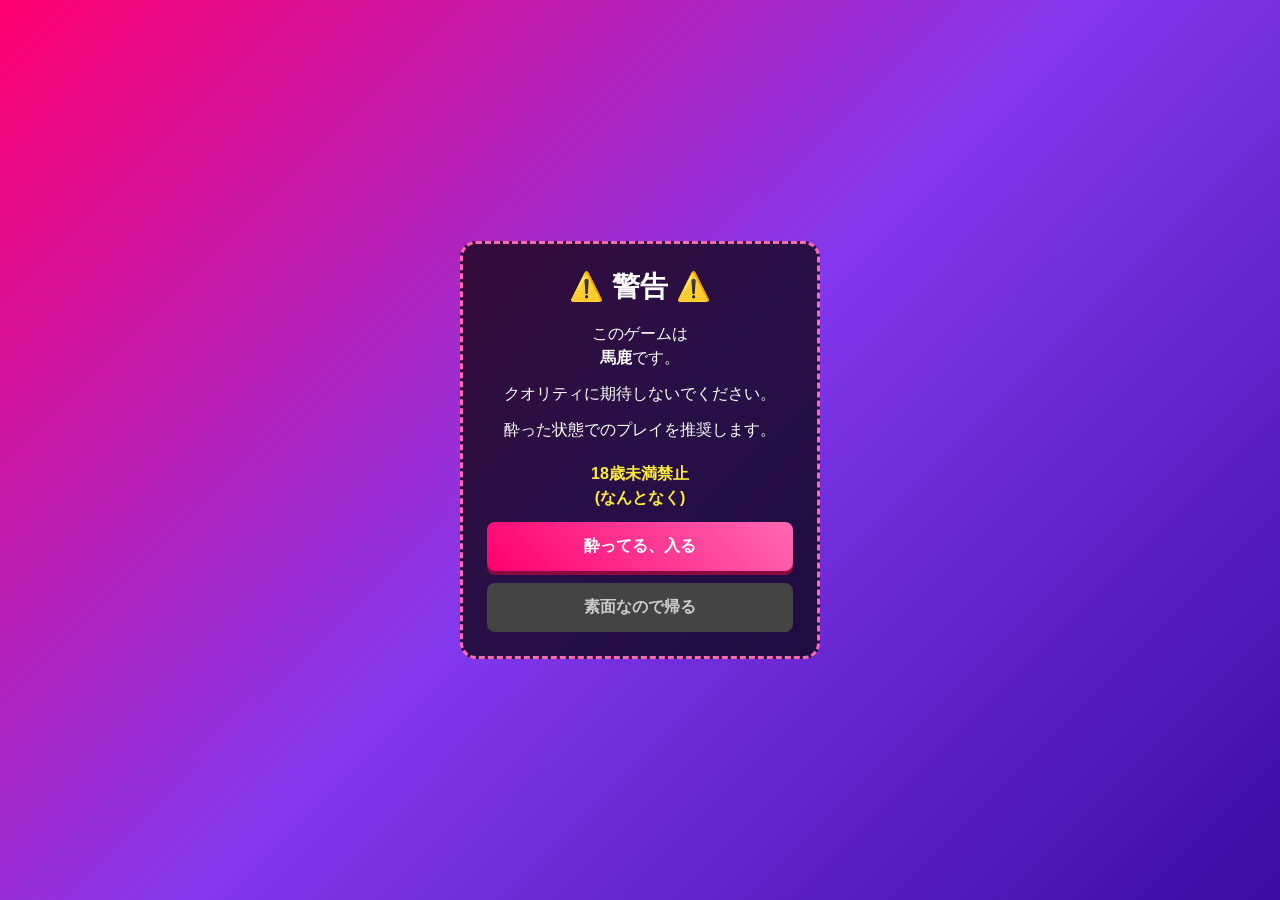
==== jobkani.html @ 2fa0cd0b "スタンドアロン1ファイル版 jobkani.html を追加 HTML/CSS/JSをインライン化した単体ファイル。 スマホに保存してブラウザで開くだけで遊べる。  https://claude.ai" ====
<!DOCTYPE html>
<html lang="ja">
<head>
<meta charset="UTF-8">
<meta name="viewport" content="width=device-width, initial-scale=1.0, user-scalable=no">
<meta name="apple-mobile-web-app-capable" content="yes">
<meta name="theme-color" content="#ff69b4">
<title>深夜のコンビニ ~煩悩との戦い~</title>
<style>
* { box-sizing: border-box; margin: 0; padding: 0; -webkit-tap-highlight-color: transparent; }

html, body {
  width: 100%;
  height: 100vh;
  height: 100dvh;
  overflow: hidden;
  background: #1a0033;
  color: #fff;
  font-family: "Hiragino Maru Gothic ProN", "ヒラギノ丸ゴ ProN", sans-serif;
  user-select: none;
  -webkit-user-select: none;
  touch-action: manipulation;
}

.screen {
  display: none;
  width: 100%;
  height: 100%;
  position: fixed;
  inset: 0;
}
.screen.active { display: flex; flex-direction: column; }

/* ---- 警告画面 ---- */
#warning {
  background: linear-gradient(135deg, #ff006e, #8338ec, #3a0ca3);
  justify-content: center;
  align-items: center;
  padding: 20px;
  animation: pulse 2s infinite;
}
@keyframes pulse {
  0%, 100% { filter: hue-rotate(0deg); }
  50% { filter: hue-rotate(30deg); }
}
.warning-box {
  background: rgba(0,0,0,0.7);
  border: 3px dashed #ff69b4;
  padding: 24px;
  border-radius: 16px;
  text-align: center;
  max-width: 360px;
  width: 100%;
}
.warning-box h1 { font-size: 28px; margin-bottom: 16px; animation: shake 0.5s infinite; }
@keyframes shake {
  0%,100% { transform: translateX(0); }
  25% { transform: translateX(-4px) rotate(-2deg); }
  75% { transform: translateX(4px) rotate(2deg); }
}
.warning-box p { margin: 12px 0; font-size: 16px; line-height: 1.5; }
.warning-box .age { color: #ffeb3b; font-weight: bold; margin-top: 20px; }

.btn-main, .btn-sub {
  display: block;
  width: 100%;
  padding: 14px;
  margin-top: 12px;
  border: none;
  border-radius: 8px;
  font-size: 16px;
  font-weight: bold;
  cursor: pointer;
  font-family: inherit;
}
.btn-main {
  background: linear-gradient(45deg, #ff006e, #ff69b4);
  color: #fff;
  box-shadow: 0 4px 0 #8b0a3d;
}
.btn-main:active { transform: translateY(2px); box-shadow: 0 2px 0 #8b0a3d; }
.btn-sub {
  background: #444;
  color: #ccc;
}

/* ---- ゲーム画面 ---- */
#game {
  background: #000;
}
.status-bar {
  display: flex;
  justify-content: space-around;
  background: rgba(0,0,0,0.85);
  padding: 8px 4px;
  font-size: 13px;
  border-bottom: 2px solid #ff69b4;
  flex-wrap: wrap;
  gap: 4px;
}
.stat { white-space: nowrap; }
.stat span { color: #ffeb3b; font-weight: bold; }

.stage {
  flex: 1;
  position: relative;
  overflow: hidden;
  background: linear-gradient(180deg, #1a0033 0%, #4a148c 100%);
  display: flex;
  justify-content: center;
  align-items: center;
}
.bg {
  position: absolute;
  font-size: 100px;
  opacity: 0.3;
  animation: float 4s ease-in-out infinite;
}
@keyframes float {
  0%,100% { transform: translateY(0) rotate(0); }
  50% { transform: translateY(-20px) rotate(5deg); }
}
.character {
  font-size: clamp(80px, 25vw, 160px);
  z-index: 2;
  transition: transform 0.3s;
  filter: drop-shadow(0 0 20px #ff69b4);
  text-align: center;
  line-height: 1;
}
.character.shake { animation: charShake 0.3s; }
@keyframes charShake {
  0%,100% { transform: scale(1); }
  25% { transform: scale(1.1) rotate(-5deg); }
  75% { transform: scale(1.1) rotate(5deg); }
}
.character.bounce { animation: bounce 0.6s; }
@keyframes bounce {
  0%,100% { transform: translateY(0); }
  50% { transform: translateY(-30px) scale(1.2); }
}
.effect {
  position: absolute;
  inset: 0;
  pointer-events: none;
  z-index: 3;
}
.effect.heart::before {
  content: "💕💖💗💓💞";
  position: absolute;
  font-size: 40px;
  top: 30%;
  left: 50%;
  transform: translateX(-50%);
  animation: rise 1.2s ease-out;
}
@keyframes rise {
  0% { opacity: 1; transform: translate(-50%, 0) scale(0.5); }
  100% { opacity: 0; transform: translate(-50%, -200px) scale(2); }
}
.effect.flash {
  background: #fff;
  animation: flash 0.4s;
}
@keyframes flash {
  0% { opacity: 1; }
  100% { opacity: 0; }
}

.dialogue-box {
  background: linear-gradient(180deg, rgba(20,0,40,0.95), rgba(40,0,60,0.95));
  border-top: 3px solid #ff69b4;
  padding: 12px 16px 16px;
  min-height: 180px;
  max-height: 50vh;
  overflow-y: auto;
  position: relative;
}
.speaker {
  display: inline-block;
  background: #ff006e;
  padding: 4px 12px;
  border-radius: 12px;
  font-size: 14px;
  font-weight: bold;
  margin-bottom: 8px;
}
.text {
  font-size: 16px;
  line-height: 1.6;
  min-height: 50px;
  white-space: pre-wrap;
}
.choices {
  display: flex;
  flex-direction: column;
  gap: 8px;
  margin-top: 12px;
}
.choices button {
  background: rgba(255,105,180,0.2);
  border: 2px solid #ff69b4;
  color: #fff;
  padding: 12px;
  border-radius: 8px;
  font-size: 15px;
  cursor: pointer;
  text-align: left;
  font-family: inherit;
  transition: all 0.2s;
}
.choices button:active {
  background: #ff69b4;
  transform: scale(0.98);
}
.next-hint {
  position: absolute;
  bottom: 6px;
  right: 12px;
  font-size: 12px;
  color: #ff69b4;
  animation: blink 1s infinite;
}
@keyframes blink {
  0%,100% { opacity: 1; }
  50% { opacity: 0.3; }
}
.next-hint.hidden { display: none; }

.menu-btn {
  position: fixed;
  top: 4px;
  right: 8px;
  background: rgba(0,0,0,0.7);
  color: #fff;
  border: 1px solid #ff69b4;
  width: 32px;
  height: 32px;
  border-radius: 50%;
  font-size: 18px;
  z-index: 10;
  cursor: pointer;
}
.menu {
  display: none;
  position: fixed;
  top: 40px;
  right: 8px;
  background: rgba(0,0,0,0.9);
  border: 1px solid #ff69b4;
  border-radius: 8px;
  padding: 8px;
  z-index: 11;
}
.menu.show { display: block; }
.menu button {
  display: block;
  width: 120px;
  padding: 8px;
  margin: 4px 0;
  background: #ff006e;
  color: #fff;
  border: none;
  border-radius: 4px;
  font-family: inherit;
  cursor: pointer;
}

/* ---- エンディング ---- */
#ending {
  background: radial-gradient(circle, #ff006e, #1a0033);
  justify-content: center;
  align-items: center;
  padding: 20px;
}
.ending-box {
  background: rgba(0,0,0,0.85);
  border: 3px solid gold;
  border-radius: 16px;
  padding: 32px 24px;
  text-align: center;
  max-width: 360px;
  width: 100%;
}
.ending-box h1 {
  font-size: 24px;
  color: gold;
  margin-bottom: 20px;
  animation: shake 1s infinite;
}
.ending-box p {
  font-size: 16px;
  line-height: 1.6;
  margin: 16px 0;
}
.ending-box .rank {
  font-size: 48px;
  font-weight: bold;
  color: #ff69b4;
  text-shadow: 0 0 20px #ff006e;
  margin: 20px 0;
}

</style>
</head>
<body>
<div id="warning" class="screen active">
  <div class="warning-box">
    <h1>⚠️ 警告 ⚠️</h1>
    <p>このゲームは<br><strong>馬鹿</strong>です。</p>
    <p>クオリティに期待しないでください。</p>
    <p>酔った状態でのプレイを推奨します。</p>
    <p class="age">18歳未満禁止<br>(なんとなく)</p>
    <button class="btn-main" onclick="startGame()">酔ってる、入る</button>
    <button class="btn-sub" onclick="alert('帰っていいよ')">素面なので帰る</button>
  </div>
</div>

<div id="game" class="screen">
  <div class="status-bar">
    <div class="stat">❤️HP <span id="hp">100</span></div>
    <div class="stat">🍺酔 <span id="drunk">50</span></div>
    <div class="stat">🔥煩悩 <span id="bonnou">99</span></div>
    <div class="stat">💴 <span id="money">300</span>円</div>
  </div>

  <div class="stage" id="stage">
    <div class="bg" id="bg">🌙</div>
    <div class="character" id="char"></div>
    <div class="effect" id="effect"></div>
  </div>

  <div class="dialogue-box">
    <div class="speaker" id="speaker">？？？</div>
    <div class="text" id="text"></div>
    <div class="choices" id="choices"></div>
    <div class="next-hint" id="nextHint">▼タップで次へ</div>
  </div>

  <button class="menu-btn" onclick="toggleMenu()">≡</button>
  <div class="menu" id="menu">
    <button onclick="restart()">最初から</button>
    <button onclick="toggleMenu()">閉じる</button>
  </div>
</div>

<div id="ending" class="screen">
  <div class="ending-box">
    <h1 id="endingTitle">エンディング</h1>
    <p id="endingText"></p>
    <p class="rank" id="endingRank"></p>
    <button class="btn-main" onclick="restart()">もう一度</button>
  </div>
</div>

<audio id="bgm" loop></audio>

<script>
// 深夜のコンビニ ~煩悩との戦い~
// Yolo製造、品質保証なし

const state = {
  hp: 100,
  drunk: 50,
  bonnou: 99,
  money: 300,
  flags: {},
  scene: "start",
  index: 0,
  typing: false,
  fullText: ""
};

function $(id) { return document.getElementById(id); }

function showScreen(id) {
  document.querySelectorAll(".screen").forEach(s => s.classList.remove("active"));
  $(id).classList.add("active");
}

function startGame() {
  showScreen("game");
  state.scene = "start";
  state.index = 0;
  runScene();
}

function restart() {
  state.hp = 100;
  state.drunk = 50;
  state.bonnou = 99;
  state.money = 300;
  state.flags = {};
  showScreen("warning");
}

function updateStatus() {
  $("hp").textContent = state.hp;
  $("drunk").textContent = state.drunk;
  $("bonnou").textContent = state.bonnou;
  $("money").textContent = state.money;
}

function toggleMenu() {
  $("menu").classList.toggle("show");
}

function setChar(emoji, fx) {
  const c = $("char");
  c.textContent = emoji;
  c.className = "character";
  if (fx) {
    void c.offsetWidth;
    c.classList.add(fx);
  }
}
function setBg(emoji) { $("bg").textContent = emoji; }
function effect(name) {
  const e = $("effect");
  e.className = "effect " + name;
  setTimeout(() => e.className = "effect", 1200);
}

// ============== シナリオ ==============
const scenes = {
  start: [
    { bg: "🌙", char: "🍶", speaker: "ナレーション",
      text: "深夜2時。\n君は飲み会の帰り、なぜかコンビニにいる。\n財布の中には300円。腹の中にはビール5杯。" },
    { speaker: "心の声", char: "🤤",
      text: "(なんか…甘いもの食べたい…)\n(あと…なんかエッチな気分…)\n(なんで?知らん。酒のせい。)" },
    { speaker: "心の声", char: "🤔",
      text: "コンビニの自動ドアが、君を待っている。\nどうする?",
      choices: [
        { text: "とりあえず入る(普通)", next: "kombini1" },
        { text: "ドアの前で深呼吸する(変態)", next: "deep_breath", effect: () => { state.bonnou += 10; } },
        { text: "やっぱ帰る", next: "go_home" }
      ]
    }
  ],

  go_home: [
    { speaker: "ナレーション", char: "🚶",
      text: "君は賢明にも家に帰った。\nそして布団に倒れ込んだ。\n…なにも起きなかった。" },
    { ending: "賢者エンド", rank: "S",
      text: "煩悩に打ち勝った君は、明日も健全な社会人として目覚めるだろう。\n…つまんねぇ人生だな。" }
  ],

  deep_breath: [
    { speaker: "通行人", char: "👮",
      text: "「お兄さん、大丈夫?」\n警察官に職務質問された。", effect: () => { state.bonnou -= 5; }
    },
    { speaker: "主人公", char: "😅",
      text: "「だ、大丈夫です!ちょっと酔ってて…」\n命からがらコンビニに入った。",
      next: "kombini1"
    }
  ],

  kombini1: [
    { bg: "🏪", char: "💁‍♀️", speaker: "店員",
      text: "「いらっしゃいませ〜♡」\n\nなんか…店員さん、めっちゃテンション高くない?\nしかも、深夜なのに完璧なメイク。" },
    { speaker: "店員", char: "💁‍♀️",
      text: "「お兄さん、お酒入ってる?\nウチの店、今日特別キャンペーン中なんですよ〜♡」",
      effect: () => { effect("heart"); }
    },
    { speaker: "心の声", char: "🤨",
      text: "(キャンペーン…?\n深夜のコンビニで…?\n絶対なんかおかしいやろ。)",
      choices: [
        { text: "「どんなキャンペーンですか?」(乗る)", next: "campaign" },
        { text: "「いえ、結構です」(冷静)", next: "shopping" },
        { text: "「結婚してください」(酔っ払い)", next: "propose", effect: () => { state.drunk += 20; } }
      ]
    }
  ],

  propose: [
    { speaker: "店員", char: "😨",
      text: "「えっ……」\n\n店内が静まり返った。\n冷蔵庫の音だけが響く。" },
    { speaker: "店員", char: "😤",
      text: "「お兄さん、酔っ払いすぎ!\nちゃんと水買って帰って!」\n\n君は2リットルの水を強制購入させられた。",
      effect: () => { state.money -= 200; state.drunk -= 30; state.bonnou -= 20; }
    },
    { next: "shopping" }
  ],

  campaign: [
    { speaker: "店員", char: "💁‍♀️",
      text: "「えっとですね〜♡\nお会計の時に\n『今夜、月が綺麗ですね』\nって言ってくれたら……」",
      effect: () => { effect("heart"); }
    },
    { speaker: "店員", char: "😏",
      text: "「秘密のサービスがあります♡」\n\n秘密のサービス。\nおい。なんだそれ。" },
    { speaker: "心の声", char: "🥵",
      text: "(待て待て待て。\n冷静になれ俺。\nこれ絶対、罠か詐欺か、最高の夜の始まりかのどれかだ。)",
      effect: () => { state.bonnou += 15; }
    },
    { next: "shopping" }
  ],

  shopping: [
    { bg: "🥫", char: "🛒", speaker: "ナレーション",
      text: "とりあえず買い物しよう。\n何を買う?",
      choices: [
        { text: "肉まん(120円)", next: "nikuman", effect: () => { state.money -= 120; state.hp += 20; } },
        { text: "エナドリ(200円)", next: "energy", effect: () => { state.money -= 200; state.drunk -= 20; state.hp += 10; } },
        { text: "謎の新商品『恋する豆乳』(180円)", next: "tounyu", effect: () => { state.money -= 180; state.bonnou += 30; } },
        { text: "何も買わない", next: "kaikei" }
      ]
    }
  ],

  nikuman: [
    { speaker: "ナレーション", char: "🥟",
      text: "肉まんを温めてもらった。\nふっくらしてて、いい匂い。\n人生で一番美味そうに見えた。",
      next: "kaikei"
    }
  ],

  energy: [
    { speaker: "ナレーション", char: "⚡",
      text: "謎の海外製エナドリ。\n缶に『FOR REAL MAN』と書いてある。\n不安。",
      next: "kaikei"
    }
  ],

  tounyu: [
    { speaker: "店員", char: "😍",
      text: "「お兄さん、それ選ぶの!?\nセンスありますね♡\nそれ、飲んだ人みんな……うふふ」" },
    { speaker: "心の声", char: "😱",
      text: "(うふふ、じゃねぇよ。\n何が起きるんだよ。)",
      effect: () => { state.bonnou += 20; },
      next: "kaikei"
    }
  ],

  kaikei: [
    { bg: "💰", char: "💁‍♀️", speaker: "店員",
      text: "「お会計、ご一緒に温めますか〜?♡」\n\n温めるのは商品か、それとも……" },
    { speaker: "心の声", char: "🤯",
      text: "ここで例の合言葉を言うかどうか……\n月、綺麗かな?",
      choices: [
        { text: "「今夜、月が綺麗ですね」", next: "secret", effect: () => { state.bonnou += 20; } },
        { text: "普通に支払う", next: "normal_pay" },
        { text: "「あなたが月です」", next: "tsuki_dayo", effect: () => { state.drunk += 10; } }
      ]
    }
  ],

  tsuki_dayo: [
    { speaker: "店員", char: "🤣",
      text: "「ぶふっ……ww\nおにいさんwww\n酔っ払いすぎですってww」\n\n店員さん、笑い崩れた。" },
    { speaker: "店員", char: "😊",
      text: "「でも、ちょっと面白いから\nおまけしときます♡」\n\nおにぎりをサービスしてもらった。",
      effect: () => { state.hp += 30; state.bonnou += 5; },
      next: "exit"
    }
  ],

  normal_pay: [
    { speaker: "ナレーション", char: "💴",
      text: "普通に支払った。\n普通にお釣りをもらった。\n普通の夜。",
      next: "exit"
    }
  ],

  secret: [
    { speaker: "店員", char: "😳",
      text: "「……っ!\nほ、本当に言うなんて……」\n\n店員さんの顔が真っ赤になった。",
      effect: () => { effect("flash"); }
    },
    { speaker: "店員", char: "💋",
      text: "「じゃあ……バックヤードに来てください……\nレジ閉めるんで……♡」" },
    { speaker: "心の声", char: "🤤",
      text: "(まさか…!?\nまさかこれは…!?)",
      choices: [
        { text: "ついていく(行くしかない)", next: "backyard" },
        { text: "「やっぱやめときます!」と逃げる", next: "escape" }
      ]
    }
  ],

  escape: [
    { speaker: "ナレーション", char: "🏃",
      text: "君は走って逃げた。\n肉まんを握りしめて。\n夜風が冷たい。" },
    { ending: "ヘタレエンド", rank: "C",
      text: "賢明な判断だったかもしれない。\nでも、君は一生『あの時行ってればなぁ』と言い続けるだろう。\n知らんけど。"
    }
  ],

  backyard: [
    { bg: "📦", char: "🚪", speaker: "ナレーション",
      text: "バックヤードに通された。\n段ボールが積まれた、薄暗い部屋。\n胸の鼓動が早い。" },
    { speaker: "店員", char: "😈",
      text: "「お兄さん……♡\n覚悟、できてます……?」",
      effect: () => { effect("heart"); }
    },
    { speaker: "心の声", char: "🥵",
      text: "(きた…!\nついに俺の青春が…!)\n\nゴクリ。",
      next: "reveal"
    }
  ],

  reveal: [
    { speaker: "店員", char: "🎤",
      text: "「ジャジャーン!!\n当店、24時間カラオケキャンペーン中!!\n一緒に歌いましょう!!!」",
      effect: () => { effect("flash"); }
    },
    { bg: "🎤", char: "😶", speaker: "心の声",
      text: "(……は?)\n(カラオケ?)\n(カラオケって…えっと…あの…歌う方の?)" },
    { speaker: "店員", char: "🎶",
      text: "「バックヤード、防音なんですよ〜♡\n深夜だからストレス発散しに来てくれたお客さんに\n秘密のカラオケサービスしてるんです♡」",
      choices: [
        { text: "「…じゃあ、歌います」(諦め)", next: "sing" },
        { text: "「ふざけんな!」とキレる", next: "blow_up" },
        { text: "「いやでも俺、月が…」", next: "tsuki_chigau" }
      ]
    }
  ],

  tsuki_chigau: [
    { speaker: "店員", char: "😇",
      text: "「えっ?月?何の話ですか?\nウチの合言葉は『カラオケしたい』ですよ?\nお客さん、何か変な勘違いしてません?w」"
    },
    { speaker: "心の声", char: "💀",
      text: "(\\(^o^)/オワタ)\n(俺はとんでもない勘違い野郎だ……)",
      next: "sing"
    }
  ],

  blow_up: [
    { speaker: "主人公", char: "🤬",
      text: "「ふざけんな!!\nこっちはエロい展開を期待してたんだ!!」" },
    { speaker: "店員", char: "📞",
      text: "「えっ、こわ。通報します」\n\n警察が来た。",
      effect: () => { state.hp = 0; }
    },
    { ending: "逮捕エンド", rank: "F",
      text: "君は公然わいせつ未遂(?)で連行された。\n会社にもバレた。\n人生終了。\n\n…まあ、酔ってる時は冷静になろうね。"
    }
  ],

  sing: [
    { bg: "🎤", char: "🎙️", speaker: "ナレーション",
      text: "君は店員さんとデュエットで\n『секретный песня』を熱唱した。\n(なぜかロシア語の曲が流れた)" },
    { speaker: "店員", char: "🥰",
      text: "「お兄さん、めっちゃ歌うまい!\nまた来てくださいね♡」",
      effect: () => { effect("heart"); state.bonnou -= 30; state.hp += 20; }
    },
    { speaker: "ナレーション", char: "🌅",
      text: "気づけば朝。\nなぜか肩が筋肉痛。\n君はコンビニを後にした。\nなんか…清々しい。"
    },
    { ending: "カラオケエンド", rank: "B",
      text: "エロは無かった。\nでも、なんか満たされた夜だった。\n…これでいいのか?\nいや、これがいいんだ。"
    }
  ],

  exit: [
    { bg: "🌃", char: "🚶", speaker: "ナレーション",
      text: "コンビニを出た。\n夜風が気持ちいい。\n…なんだろう、この敗北感。" },
    { speaker: "???", char: "👴",
      text: "「兄ちゃん、ちょっといいか?」\n\n突然、見知らぬおじさんに声をかけられた。",
      choices: [
        { text: "「はい?」(対応)", next: "oji_san" },
        { text: "全力ダッシュで逃げる", next: "dash_home" }
      ]
    }
  ],

  dash_home: [
    { speaker: "ナレーション", char: "💨",
      text: "君は全力で家まで走った。\n息切れがやばい。\n肉まんが冷めた。" },
    { ending: "無事帰宅エンド", rank: "A",
      text: "君は無事に家に帰った。\n肉まんを食べて寝た。\nまあ、これが正解だよね。\n青春ってそんなもん。"
    }
  ],

  oji_san: [
    { speaker: "おじさん", char: "👴",
      text: "「兄ちゃん、若いな〜。\nワシな、昔この街で\nめっちゃモテたんよ。」" },
    { speaker: "おじさん", char: "👴",
      text: "「秘訣、教えたろか?」",
      choices: [
        { text: "「お願いします!」", next: "hiketsu" },
        { text: "「いやいい」", next: "iya_ii" }
      ]
    }
  ],

  iya_ii: [
    { speaker: "おじさん", char: "😢",
      text: "「そっか……」\n\nおじさんは寂しそうに歩いていった。\n振り返ると、もういなかった。" },
    { ending: "謎エンド", rank: "?",
      text: "あのおじさんは何者だったのか。\nそもそも、本当にいたのか。\n君は今でも、たまに夢に見る。"
    }
  ],

  hiketsu: [
    { speaker: "おじさん", char: "🧙",
      text: "「ええか?\nモテる秘訣はな……」\n\nおじさんが顔を近づけてくる。" },
    { speaker: "おじさん", char: "✨",
      text: "「\n     『     寝     ろ     』\n」\n\n……。",
      effect: () => { effect("flash"); }
    },
    { speaker: "おじさん", char: "👴",
      text: "「ええか、兄ちゃん。\n夜更かしして煩悩抱えてコンビニ徘徊しとる時点で\nモテるわけないんや。\n早く寝ぇ。肌綺麗にして筋トレせぇ。」"
    },
    { speaker: "心の声", char: "😶",
      text: "(あまりにも、正論だった……)",
      effect: () => { state.bonnou = 0; }
    },
    { ending: "悟りエンド", rank: "SS",
      text: "君は人生で大切なことを学んだ。\n煩悩は寝れば消える。\n筋肉は裏切らない。\n月は綺麗だが、布団はもっと綺麗だ。\n\n〜完〜"
    }
  ]
};

// ============== ゲームエンジン ==============
function runScene() {
  const scene = scenes[state.scene];
  if (!scene) return;
  if (state.index >= scene.length) return;

  const node = scene[state.index];

  if (node.ending) {
    showEnding(node);
    return;
  }

  if (node.bg) setBg(node.bg);
  if (node.char) setChar(node.char, "bounce");
  if (node.speaker) $("speaker").textContent = node.speaker;
  if (node.effect) node.effect();

  updateStatus();

  $("choices").innerHTML = "";
  $("nextHint").classList.add("hidden");

  if (node.text) {
    typeText(node.text, () => {
      if (node.choices) {
        renderChoices(node.choices);
      } else if (node.next) {
        $("nextHint").classList.remove("hidden");
        waitTap(() => {
          state.scene = node.next;
          state.index = 0;
          runScene();
        });
      } else {
        $("nextHint").classList.remove("hidden");
        waitTap(() => {
          state.index++;
          runScene();
        });
      }
    });
  } else if (node.next) {
    state.scene = node.next;
    state.index = 0;
    runScene();
  }
}

function typeText(text, done) {
  state.typing = true;
  state.fullText = text;
  const el = $("text");
  el.textContent = "";
  let i = 0;
  const speed = 30;
  function step() {
    if (!state.typing) {
      el.textContent = text;
      done();
      return;
    }
    if (i < text.length) {
      el.textContent += text[i++];
      setTimeout(step, speed);
    } else {
      state.typing = false;
      done();
    }
  }
  step();
}

function renderChoices(choices) {
  const c = $("choices");
  c.innerHTML = "";
  choices.forEach(ch => {
    const btn = document.createElement("button");
    btn.textContent = ch.text;
    btn.onclick = () => {
      if (ch.effect) ch.effect();
      state.scene = ch.next;
      state.index = 0;
      runScene();
    };
    c.appendChild(btn);
  });
}

let tapHandler = null;
function waitTap(callback) {
  if (tapHandler) document.removeEventListener("click", tapHandler);
  tapHandler = (e) => {
    if (e.target.closest(".choices") || e.target.closest(".menu-btn") || e.target.closest(".menu")) return;
    if (state.typing) {
      state.typing = false;
      return;
    }
    document.removeEventListener("click", tapHandler);
    tapHandler = null;
    callback();
  };
  setTimeout(() => document.addEventListener("click", tapHandler), 100);
}

function showEnding(node) {
  showScreen("ending");
  $("endingTitle").textContent = "🎉 " + node.ending + " 🎉";
  $("endingText").textContent = node.text;
  $("endingRank").textContent = "RANK: " + node.rank;
}

// 初期表示
showScreen("warning");

</script>
</body>
</html>
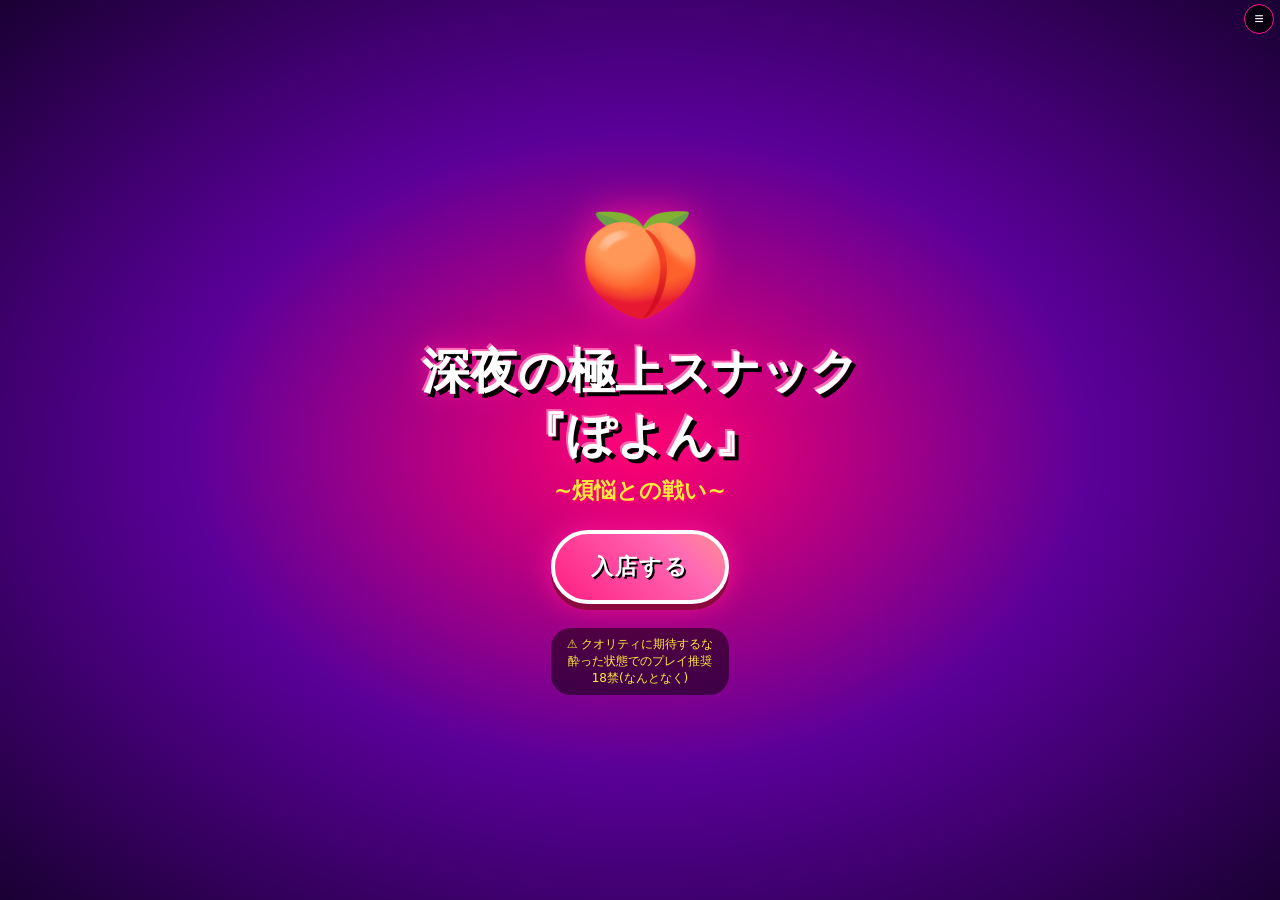
==== commit cd61f254: "ビジュアル操作型のバカゲーに全面リニューアル 文字主体のVNから、CSSで描画したキャラ『ぽよんちゃん』を タップ・操作するインタラクティブゲームに刷新。 - タップ部位ごとに反応が違うキャラ(頭/胸" ====
--- a/jobkani.html
+++ b/jobkani.html
@@ -2,832 +2,1276 @@
 <html lang="ja">
 <head>
 <meta charset="UTF-8">
-<meta name="viewport" content="width=device-width, initial-scale=1.0, user-scalable=no">
+<meta name="viewport" content="width=device-width, initial-scale=1.0, user-scalable=no, viewport-fit=cover">
 <meta name="apple-mobile-web-app-capable" content="yes">
-<meta name="theme-color" content="#ff69b4">
-<title>深夜のコンビニ ~煩悩との戦い~</title>
+<meta name="theme-color" content="#ff1493">
+<title>深夜の極上スナック『ぽよん』</title>
 <style>
 * { box-sizing: border-box; margin: 0; padding: 0; -webkit-tap-highlight-color: transparent; }
-
 html, body {
-  width: 100%;
-  height: 100vh;
-  height: 100dvh;
+  width: 100%; height: 100vh; height: 100dvh;
   overflow: hidden;
   background: #1a0033;
   color: #fff;
-  font-family: "Hiragino Maru Gothic ProN", "ヒラギノ丸ゴ ProN", sans-serif;
-  user-select: none;
-  -webkit-user-select: none;
+  font-family: "Hiragino Maru Gothic ProN", "ヒラギノ丸ゴ ProN W4", system-ui, sans-serif;
+  user-select: none; -webkit-user-select: none;
   touch-action: manipulation;
-}
-
-.screen {
-  display: none;
-  width: 100%;
-  height: 100%;
   position: fixed;
-  inset: 0;
-}
-.screen.active { display: flex; flex-direction: column; }
-
-/* ---- 警告画面 ---- */
-#warning {
-  background: linear-gradient(135deg, #ff006e, #8338ec, #3a0ca3);
-  justify-content: center;
-  align-items: center;
-  padding: 20px;
-  animation: pulse 2s infinite;
-}
-@keyframes pulse {
-  0%, 100% { filter: hue-rotate(0deg); }
-  50% { filter: hue-rotate(30deg); }
-}
-.warning-box {
-  background: rgba(0,0,0,0.7);
-  border: 3px dashed #ff69b4;
-  padding: 24px;
-  border-radius: 16px;
-  text-align: center;
-  max-width: 360px;
-  width: 100%;
-}
-.warning-box h1 { font-size: 28px; margin-bottom: 16px; animation: shake 0.5s infinite; }
-@keyframes shake {
-  0%,100% { transform: translateX(0); }
-  25% { transform: translateX(-4px) rotate(-2deg); }
-  75% { transform: translateX(4px) rotate(2deg); }
-}
-.warning-box p { margin: 12px 0; font-size: 16px; line-height: 1.5; }
-.warning-box .age { color: #ffeb3b; font-weight: bold; margin-top: 20px; }
-
-.btn-main, .btn-sub {
-  display: block;
-  width: 100%;
-  padding: 14px;
-  margin-top: 12px;
-  border: none;
-  border-radius: 8px;
-  font-size: 16px;
-  font-weight: bold;
+}
+
+#title {
+  position: fixed; inset: 0;
+  background: radial-gradient(ellipse at center, #ff006e 0%, #5a0099 50%, #1a0033 100%);
+  display: flex; flex-direction: column; justify-content: center; align-items: center;
+  z-index: 100; padding: 20px; text-align: center;
+}
+#title.hidden { display: none; }
+#title h1 {
+  font-size: clamp(28px, 8vw, 48px);
+  text-shadow: 4px 4px 0 #000, -2px -2px 0 #ff69b4, 0 0 30px #ff1493;
+  animation: wobble 2s infinite, neonFlicker 3s infinite;
+  margin-bottom: 8px;
+  color: #fff;
+}
+#title h2 {
+  font-size: clamp(16px, 4vw, 22px);
+  color: #ffeb3b;
+  text-shadow: 2px 2px 0 #ff006e;
+  animation: tada 1.5s infinite;
+  margin-bottom: 24px;
+}
+@keyframes wobble {
+  0%,100% { transform: rotate(-3deg) scale(1); }
+  50% { transform: rotate(3deg) scale(1.05); }
+}
+@keyframes tada {
+  0%,100% { transform: scale(1); }
+  50% { transform: scale(1.15) rotate(-2deg); }
+}
+@keyframes neonFlicker {
+  0%, 19%, 21%, 23%, 25%, 54%, 56%, 100% { opacity: 1; }
+  20%, 24%, 55% { opacity: 0.6; }
+}
+.title-poyon {
+  font-size: 100px;
+  animation: hopBig 0.6s infinite;
+  margin-bottom: 16px;
+  display: inline-block;
+  filter: drop-shadow(0 0 20px #ff1493);
+}
+@keyframes hopBig {
+  0%,100% { transform: translateY(0) scale(1, 1); }
+  50% { transform: translateY(-30px) scale(0.9, 1.1); }
+}
+.start-btn {
+  background: linear-gradient(45deg, #ff006e, #ff69b4, #ffeb3b);
+  background-size: 200% 200%;
+  animation: rainbow 2s linear infinite;
+  border: 4px solid #fff;
+  color: #fff;
+  padding: 18px 36px;
+  font-size: 22px;
+  font-weight: 900;
+  border-radius: 50px;
+  box-shadow: 0 6px 0 #8b0a3d, 0 0 30px #ff1493;
   cursor: pointer;
   font-family: inherit;
-}
-.btn-main {
-  background: linear-gradient(45deg, #ff006e, #ff69b4);
-  color: #fff;
-  box-shadow: 0 4px 0 #8b0a3d;
-}
-.btn-main:active { transform: translateY(2px); box-shadow: 0 2px 0 #8b0a3d; }
-.btn-sub {
-  background: #444;
-  color: #ccc;
-}
-
-/* ---- ゲーム画面 ---- */
+  text-shadow: 2px 2px 0 #000;
+  letter-spacing: 2px;
+}
+.start-btn:active { transform: translateY(4px); box-shadow: 0 2px 0 #8b0a3d; }
+@keyframes rainbow {
+  0%,100% { background-position: 0% 50%; }
+  50% { background-position: 100% 50%; }
+}
+.title-warn {
+  margin-top: 24px;
+  font-size: 12px;
+  color: #ffeb3b;
+  background: rgba(0,0,0,0.5);
+  padding: 8px 16px;
+  border-radius: 20px;
+  max-width: 320px;
+}
+
 #game {
-  background: #000;
-}
-.status-bar {
-  display: flex;
-  justify-content: space-around;
-  background: rgba(0,0,0,0.85);
-  padding: 8px 4px;
-  font-size: 13px;
-  border-bottom: 2px solid #ff69b4;
-  flex-wrap: wrap;
+  position: fixed; inset: 0;
+  display: flex; flex-direction: column;
+  background:
+    radial-gradient(circle at 20% 30%, rgba(255,0,110,0.3), transparent 50%),
+    radial-gradient(circle at 80% 70%, rgba(138,43,226,0.4), transparent 50%),
+    linear-gradient(180deg, #2a0044 0%, #4a0e7a 100%);
+}
+
+.hud {
+  background: rgba(0,0,0,0.75);
+  border-bottom: 2px solid #ff1493;
+  padding: 6px 8px;
+  display: flex; flex-direction: column;
   gap: 4px;
-}
-.stat { white-space: nowrap; }
-.stat span { color: #ffeb3b; font-weight: bold; }
+  font-size: 11px;
+}
+.hud-row { display: flex; gap: 6px; align-items: center; }
+.hud-row label { min-width: 50px; }
+.bar {
+  flex: 1; height: 14px;
+  background: rgba(255,255,255,0.1);
+  border: 1px solid #fff;
+  border-radius: 8px;
+  overflow: hidden;
+  position: relative;
+}
+.bar-fill {
+  height: 100%; width: 0%;
+  transition: width 0.4s cubic-bezier(.5,1.5,.5,1);
+  background: linear-gradient(90deg, #ff006e, #ff69b4);
+}
+.bar.bar-love .bar-fill { background: linear-gradient(90deg, #ff006e, #ff1493, #ffeb3b); }
+.bar.bar-drunk .bar-fill { background: linear-gradient(90deg, #ffeb3b, #ff8c00, #ff0000); }
+.bar.bar-money .bar-fill { background: linear-gradient(90deg, #00ff7f, #00bfff); }
+.bar-text {
+  position: absolute; inset: 0;
+  text-align: center; line-height: 14px;
+  font-size: 10px; font-weight: bold;
+  color: #fff; text-shadow: 1px 1px 0 #000;
+}
 
 .stage {
   flex: 1;
   position: relative;
   overflow: hidden;
-  background: linear-gradient(180deg, #1a0033 0%, #4a148c 100%);
-  display: flex;
-  justify-content: center;
-  align-items: center;
-}
-.bg {
-  position: absolute;
-  font-size: 100px;
-  opacity: 0.3;
-  animation: float 4s ease-in-out infinite;
-}
-@keyframes float {
-  0%,100% { transform: translateY(0) rotate(0); }
-  50% { transform: translateY(-20px) rotate(5deg); }
-}
-.character {
-  font-size: clamp(80px, 25vw, 160px);
-  z-index: 2;
-  transition: transform 0.3s;
-  filter: drop-shadow(0 0 20px #ff69b4);
-  text-align: center;
-  line-height: 1;
-}
-.character.shake { animation: charShake 0.3s; }
-@keyframes charShake {
-  0%,100% { transform: scale(1); }
-  25% { transform: scale(1.1) rotate(-5deg); }
-  75% { transform: scale(1.1) rotate(5deg); }
-}
-.character.bounce { animation: bounce 0.6s; }
-@keyframes bounce {
-  0%,100% { transform: translateY(0); }
-  50% { transform: translateY(-30px) scale(1.2); }
-}
-.effect {
-  position: absolute;
-  inset: 0;
+  cursor: pointer;
+}
+
+.bg-deco {
+  position: absolute; inset: 0;
   pointer-events: none;
-  z-index: 3;
-}
-.effect.heart::before {
-  content: "💕💖💗💓💞";
-  position: absolute;
-  font-size: 40px;
-  top: 30%;
+  overflow: hidden;
+}
+.bg-deco::before, .bg-deco::after {
+  content: "🌃🍸🍶🍺🥃🌃🍸🍶🍺🥃🌃🍸🍶🍺🥃";
+  position: absolute;
+  font-size: 30px;
+  opacity: 0.15;
+  white-space: nowrap;
+  animation: scrollBg 20s linear infinite;
+}
+.bg-deco::before { top: 10%; }
+.bg-deco::after { top: 70%; animation-duration: 30s; animation-direction: reverse; }
+@keyframes scrollBg {
+  0% { transform: translateX(-50%); }
+  100% { transform: translateX(50%); }
+}
+
+.disco-light {
+  position: absolute;
+  width: 200%; height: 200%;
+  top: -50%; left: -50%;
+  background: conic-gradient(from 0deg, transparent 0deg, rgba(255,20,147,0.15) 30deg, transparent 60deg, rgba(0,255,255,0.15) 90deg, transparent 120deg, rgba(255,255,0,0.15) 150deg, transparent 180deg);
+  animation: spin 8s linear infinite;
+  pointer-events: none;
+}
+@keyframes spin { 100% { transform: rotate(360deg); } }
+
+.poyon {
+  position: absolute;
+  bottom: 10px;
   left: 50%;
   transform: translateX(-50%);
-  animation: rise 1.2s ease-out;
-}
-@keyframes rise {
-  0% { opacity: 1; transform: translate(-50%, 0) scale(0.5); }
-  100% { opacity: 0; transform: translate(-50%, -200px) scale(2); }
-}
-.effect.flash {
+  width: 220px; height: 320px;
+  cursor: pointer;
+  animation: breathing 2s ease-in-out infinite;
+}
+.poyon.shake { animation: charShake 0.4s, breathing 2s ease-in-out infinite 0.4s; }
+.poyon.drunk { animation: drunkSway 1.5s ease-in-out infinite; }
+.poyon.happy { animation: happyJump 0.5s ease-in-out infinite; }
+@keyframes breathing {
+  0%,100% { transform: translateX(-50%) scale(1, 1); }
+  50% { transform: translateX(-50%) scale(1.02, 0.99); }
+}
+@keyframes charShake {
+  0%,100% { transform: translateX(-50%) scale(1); }
+  20% { transform: translateX(-58%) scale(1.05) rotate(-3deg); }
+  60% { transform: translateX(-42%) scale(1.05) rotate(3deg); }
+}
+@keyframes drunkSway {
+  0%,100% { transform: translateX(-50%) rotate(-5deg); }
+  50% { transform: translateX(-50%) rotate(5deg); }
+}
+@keyframes happyJump {
+  0%,100% { transform: translateX(-50%) translateY(0); }
+  50% { transform: translateX(-50%) translateY(-15px); }
+}
+
+.hair {
+  position: absolute;
+  top: 0; left: 50%;
+  transform: translateX(-50%);
+  width: 140px; height: 90px;
+  background: #6b3410;
+  border-radius: 70px 70px 30px 30px;
+  z-index: 1;
+}
+.hair::before {
+  content: "";
+  position: absolute;
+  width: 30px; height: 60px;
+  background: #6b3410;
+  border-radius: 50%;
+  top: 30px; left: -10px;
+}
+.hair::after {
+  content: "";
+  position: absolute;
+  width: 30px; height: 60px;
+  background: #6b3410;
+  border-radius: 50%;
+  top: 30px; right: -10px;
+}
+.ribbon {
+  position: absolute;
+  top: -8px; left: 50%;
+  transform: translateX(-50%);
+  font-size: 30px;
+  z-index: 2;
+  animation: ribbonWiggle 1s ease-in-out infinite;
+}
+@keyframes ribbonWiggle {
+  0%,100% { transform: translateX(-50%) rotate(-10deg); }
+  50% { transform: translateX(-50%) rotate(10deg); }
+}
+
+.face {
+  position: absolute;
+  top: 20px; left: 50%;
+  transform: translateX(-50%);
+  width: 120px; height: 130px;
+  background: #ffd9b3;
+  border-radius: 50%;
+  z-index: 2;
+  border: 2px solid #2a1a0a;
+}
+.face .blush {
+  position: absolute;
+  width: 20px; height: 12px;
+  background: #ff6b9d;
+  border-radius: 50%;
+  top: 70px;
+  opacity: 0.7;
+}
+.face .blush.left { left: 12px; }
+.face .blush.right { right: 12px; }
+.face .blush.deep { background: #ff0040; opacity: 1; width: 28px; height: 16px; }
+
+.eye {
+  position: absolute;
+  top: 50px;
+  width: 18px; height: 22px;
+  background: #2a1a0a;
+  border-radius: 50%;
+  transition: all 0.3s;
+}
+.eye.left { left: 26px; }
+.eye.right { right: 26px; }
+.eye::after {
+  content: "";
+  position: absolute;
+  width: 6px; height: 6px;
   background: #fff;
-  animation: flash 0.4s;
-}
-@keyframes flash {
+  border-radius: 50%;
+  top: 3px; left: 4px;
+}
+.eye.heart {
+  background: transparent;
+  width: 22px; height: 22px;
+  font-size: 22px;
+  color: #ff006e;
+  text-align: center;
+  line-height: 22px;
+}
+.eye.heart::before { content: "♥"; }
+.eye.heart::after { display: none; }
+.eye.swirl {
+  background: transparent;
+  font-size: 22px;
+  color: #2a1a0a;
+  line-height: 22px;
+  text-align: center;
+}
+.eye.swirl::before { content: "@"; animation: spin 1s linear infinite; display: inline-block; }
+.eye.swirl::after { display: none; }
+
+.mouth {
+  position: absolute;
+  bottom: 25px; left: 50%;
+  transform: translateX(-50%);
+  width: 30px; height: 12px;
+  background: #ff006e;
+  border-radius: 0 0 20px 20px;
+  transition: all 0.3s;
+}
+.mouth.smile { width: 40px; height: 18px; border-radius: 0 0 25px 25px; }
+.mouth.kiss { width: 18px; height: 18px; border-radius: 50%; background: #ff1493; }
+.mouth.shock { width: 22px; height: 22px; border-radius: 50%; background: #2a1a0a; }
+
+.body-top {
+  position: absolute;
+  top: 130px; left: 50%;
+  transform: translateX(-50%);
+  width: 150px; height: 100px;
+  background: #ff006e;
+  border-radius: 30px 30px 10px 10px;
+  z-index: 1;
+  border: 2px solid #2a1a0a;
+}
+.body-top::before {
+  content: "♡";
+  position: absolute;
+  top: 38px; left: 50%;
+  transform: translateX(-50%);
+  font-size: 28px;
+  color: #ffeb3b;
+}
+
+.poyon-bumps {
+  position: absolute;
+  top: 145px; left: 50%;
+  transform: translateX(-50%);
+  width: 130px; height: 50px;
+  z-index: 2;
+  pointer-events: none;
+}
+.bump {
+  position: absolute;
+  width: 50px; height: 45px;
+  background: radial-gradient(circle at 30% 30%, #ffb6c1, #ff006e);
+  border-radius: 50%;
+  top: 0;
+  border: 2px solid #2a1a0a;
+  animation: jiggle 2s ease-in-out infinite;
+}
+.bump.left { left: 0; animation-delay: 0s; }
+.bump.right { right: 0; animation-delay: 0.1s; }
+@keyframes jiggle {
+  0%,100% { transform: translateY(0) scale(1,1); }
+  25% { transform: translateY(-3px) scale(1.05,0.95); }
+  75% { transform: translateY(3px) scale(0.95,1.05); }
+}
+.poyon.shake .bump { animation: jiggleHard 0.4s ease-in-out infinite; }
+@keyframes jiggleHard {
+  0%,100% { transform: translateY(0) scale(1); }
+  25% { transform: translateY(-8px) scale(1.2, 0.8); }
+  50% { transform: translateY(0) scale(0.85, 1.15); }
+  75% { transform: translateY(-4px) scale(1.1, 0.9); }
+}
+
+.skirt {
+  position: absolute;
+  top: 215px; left: 50%;
+  transform: translateX(-50%);
+  width: 0; height: 0;
+  border-left: 90px solid transparent;
+  border-right: 90px solid transparent;
+  border-top: 70px solid #4a0e7a;
+  z-index: 0;
+}
+
+.arm {
+  position: absolute;
+  top: 150px;
+  width: 20px; height: 80px;
+  background: #ffd9b3;
+  border: 2px solid #2a1a0a;
+  border-radius: 10px;
+  z-index: 0;
+  transition: transform 0.3s;
+}
+.arm.left { left: 22px; transform: rotate(15deg); transform-origin: top center; }
+.arm.right { right: 22px; transform: rotate(-15deg); transform-origin: top center; }
+.poyon.happy .arm.left { animation: armWaveLeft 0.5s ease-in-out infinite; }
+.poyon.happy .arm.right { animation: armWaveRight 0.5s ease-in-out infinite; }
+@keyframes armWaveLeft {
+  0%,100% { transform: rotate(15deg); }
+  50% { transform: rotate(-30deg); }
+}
+@keyframes armWaveRight {
+  0%,100% { transform: rotate(-15deg); }
+  50% { transform: rotate(30deg); }
+}
+
+.speech {
+  position: absolute;
+  background: #fff;
+  color: #2a1a0a;
+  border: 3px solid #ff006e;
+  border-radius: 20px;
+  padding: 8px 14px;
+  font-size: 14px;
+  font-weight: bold;
+  top: 50px;
+  left: 50%;
+  transform: translateX(-50%);
+  white-space: nowrap;
+  z-index: 10;
+  animation: speechIn 0.3s;
+  box-shadow: 3px 3px 0 #2a1a0a;
+  max-width: 90%;
+}
+.speech::after {
+  content: "";
+  position: absolute;
+  bottom: -12px;
+  left: 50%;
+  transform: translateX(-50%);
+  border-left: 12px solid transparent;
+  border-right: 12px solid transparent;
+  border-top: 12px solid #ff006e;
+}
+@keyframes speechIn {
+  0% { transform: translateX(-50%) scale(0); }
+  60% { transform: translateX(-50%) scale(1.2); }
+  100% { transform: translateX(-50%) scale(1); }
+}
+.speech.hidden { display: none; }
+
+.float-icon {
+  position: absolute;
+  font-size: 40px;
+  pointer-events: none;
+  animation: floatUp 1.5s ease-out forwards;
+  z-index: 20;
+  text-shadow: 0 0 10px #fff;
+}
+@keyframes floatUp {
+  0% { opacity: 0; transform: translate(-50%, 0) scale(0.5) rotate(0); }
+  20% { opacity: 1; transform: translate(-50%, -20px) scale(1.5) rotate(-15deg); }
+  100% { opacity: 0; transform: translate(-50%, -200px) scale(1.8) rotate(360deg); }
+}
+
+.boom-text {
+  position: absolute;
+  font-size: 48px;
+  font-weight: 900;
+  color: #ffeb3b;
+  -webkit-text-stroke: 3px #ff006e;
+  pointer-events: none;
+  animation: boomText 0.8s ease-out forwards;
+  z-index: 25;
+  white-space: nowrap;
+  font-family: "Impact", "Hiragino Maru Gothic ProN", sans-serif;
+}
+@keyframes boomText {
+  0% { opacity: 0; transform: translate(-50%, -50%) scale(0.3) rotate(-15deg); }
+  30% { opacity: 1; transform: translate(-50%, -50%) scale(1.4) rotate(8deg); }
+  60% { opacity: 1; transform: translate(-50%, -50%) scale(1.1) rotate(-3deg); }
+  100% { opacity: 0; transform: translate(-50%, -150%) scale(1.5) rotate(15deg); }
+}
+
+.fx-overlay {
+  position: absolute; inset: 0;
+  pointer-events: none;
+  z-index: 50;
+}
+.flash-white {
+  position: absolute; inset: 0;
+  background: #fff;
+  animation: flashFade 0.4s forwards;
+}
+@keyframes flashFade {
   0% { opacity: 1; }
   100% { opacity: 0; }
 }
-
-.dialogue-box {
-  background: linear-gradient(180deg, rgba(20,0,40,0.95), rgba(40,0,60,0.95));
-  border-top: 3px solid #ff69b4;
-  padding: 12px 16px 16px;
-  min-height: 180px;
-  max-height: 50vh;
-  overflow-y: auto;
-  position: relative;
-}
-.speaker {
-  display: inline-block;
-  background: #ff006e;
-  padding: 4px 12px;
+.flash-red {
+  position: absolute; inset: 0;
+  background: #ff0040;
+  animation: flashFade 0.5s forwards;
+}
+.flash-rainbow {
+  position: absolute; inset: 0;
+  background: linear-gradient(45deg, red, orange, yellow, green, blue, indigo, violet);
+  background-size: 200% 200%;
+  animation: rainbowFlash 1s forwards;
+  mix-blend-mode: overlay;
+}
+@keyframes rainbowFlash {
+  0% { opacity: 0; background-position: 0% 0%; }
+  50% { opacity: 1; background-position: 100% 100%; }
+  100% { opacity: 0; background-position: 0% 0%; }
+}
+
+.shake-screen { animation: screenShake 0.3s; }
+@keyframes screenShake {
+  0%,100% { transform: translate(0, 0); }
+  20% { transform: translate(-6px, 3px); }
+  40% { transform: translate(5px, -4px); }
+  60% { transform: translate(-3px, 5px); }
+  80% { transform: translate(4px, -2px); }
+}
+
+.actions {
+  background: rgba(0,0,0,0.85);
+  border-top: 3px solid #ff1493;
+  padding: 8px;
+  display: grid;
+  grid-template-columns: repeat(4, 1fr);
+  gap: 6px;
+}
+.act-btn {
+  background: linear-gradient(180deg, #ff006e, #8b0a3d);
+  border: 2px solid #fff;
+  color: #fff;
+  padding: 10px 4px;
   border-radius: 12px;
-  font-size: 14px;
+  font-size: 12px;
   font-weight: bold;
-  margin-bottom: 8px;
-}
-.text {
-  font-size: 16px;
-  line-height: 1.6;
-  min-height: 50px;
-  white-space: pre-wrap;
-}
-.choices {
-  display: flex;
-  flex-direction: column;
-  gap: 8px;
-  margin-top: 12px;
-}
-.choices button {
-  background: rgba(255,105,180,0.2);
-  border: 2px solid #ff69b4;
-  color: #fff;
-  padding: 12px;
-  border-radius: 8px;
-  font-size: 15px;
+  font-family: inherit;
   cursor: pointer;
-  text-align: left;
-  font-family: inherit;
-  transition: all 0.2s;
-}
-.choices button:active {
-  background: #ff69b4;
-  transform: scale(0.98);
-}
-.next-hint {
-  position: absolute;
-  bottom: 6px;
-  right: 12px;
+  display: flex; flex-direction: column;
+  align-items: center;
+  gap: 2px;
+  box-shadow: 0 3px 0 #5a0024;
+  transition: all 0.1s;
+}
+.act-btn:active {
+  transform: translateY(2px);
+  box-shadow: 0 1px 0 #5a0024;
+  background: linear-gradient(180deg, #ff69b4, #ff006e);
+}
+.act-btn .ico { font-size: 24px; }
+.act-btn .cost { font-size: 9px; color: #ffeb3b; }
+
+.scene-label {
+  position: absolute;
+  top: 8px; left: 50%;
+  transform: translateX(-50%);
+  background: rgba(0,0,0,0.7);
+  border: 2px solid #ffeb3b;
+  padding: 4px 16px;
+  border-radius: 16px;
   font-size: 12px;
-  color: #ff69b4;
-  animation: blink 1s infinite;
-}
-@keyframes blink {
-  0%,100% { opacity: 1; }
-  50% { opacity: 0.3; }
-}
-.next-hint.hidden { display: none; }
+  z-index: 5;
+  color: #ffeb3b;
+}
 
 .menu-btn {
   position: fixed;
-  top: 4px;
-  right: 8px;
+  top: 4px; right: 6px;
+  width: 30px; height: 30px;
   background: rgba(0,0,0,0.7);
+  border: 1px solid #ff1493;
+  border-radius: 50%;
+  color: #fff; font-size: 16px;
+  cursor: pointer;
+  z-index: 200;
+}
+.menu-pop {
+  position: fixed;
+  top: 38px; right: 6px;
+  background: rgba(0,0,0,0.95);
+  border: 2px solid #ff1493;
+  border-radius: 10px;
+  padding: 8px;
+  z-index: 200;
+  display: none;
+}
+.menu-pop.show { display: block; }
+.menu-pop button {
+  display: block;
+  width: 140px;
+  margin: 4px 0;
+  padding: 8px;
+  background: #ff006e;
+  border: none;
   color: #fff;
-  border: 1px solid #ff69b4;
-  width: 32px;
-  height: 32px;
-  border-radius: 50%;
-  font-size: 18px;
-  z-index: 10;
-  cursor: pointer;
-}
-.menu {
-  display: none;
-  position: fixed;
-  top: 40px;
-  right: 8px;
-  background: rgba(0,0,0,0.9);
-  border: 1px solid #ff69b4;
-  border-radius: 8px;
-  padding: 8px;
-  z-index: 11;
-}
-.menu.show { display: block; }
-.menu button {
-  display: block;
-  width: 120px;
-  padding: 8px;
-  margin: 4px 0;
-  background: #ff006e;
-  color: #fff;
-  border: none;
-  border-radius: 4px;
+  border-radius: 6px;
   font-family: inherit;
   cursor: pointer;
-}
-
-/* ---- エンディング ---- */
+  font-size: 13px;
+}
+
 #ending {
-  background: radial-gradient(circle, #ff006e, #1a0033);
-  justify-content: center;
-  align-items: center;
+  position: fixed; inset: 0;
+  background: radial-gradient(circle, #ff006e 0%, #1a0033 80%);
+  display: none;
+  justify-content: center; align-items: center;
+  flex-direction: column;
+  z-index: 300;
   padding: 20px;
-}
-.ending-box {
+  text-align: center;
+}
+#ending.show { display: flex; }
+#ending .big-emoji {
+  font-size: 100px;
+  margin-bottom: 16px;
+  animation: hopBig 0.6s infinite;
+}
+#ending h1 {
+  font-size: 28px;
+  color: #ffeb3b;
+  text-shadow: 3px 3px 0 #000;
+  margin-bottom: 12px;
+  animation: tada 1s infinite;
+}
+#ending p {
+  font-size: 15px;
+  margin: 16px 0;
+  max-width: 320px;
+  line-height: 1.6;
+  background: rgba(0,0,0,0.6);
+  padding: 12px;
+  border-radius: 12px;
+  white-space: pre-line;
+}
+#ending .rank-display {
+  font-size: 80px;
+  font-weight: 900;
+  color: #fff;
+  text-shadow: 4px 4px 0 #ff006e, -2px -2px 0 #00bfff;
+  margin: 8px 0;
+  animation: wobble 1s infinite;
+}
+
+.confetti {
+  position: absolute;
+  width: 10px; height: 14px;
+  pointer-events: none;
+  z-index: 30;
+  animation: confettiFall linear forwards;
+}
+@keyframes confettiFall {
+  0% { transform: translateY(-20px) rotate(0); opacity: 1; }
+  100% { transform: translateY(110vh) rotate(720deg); opacity: 0; }
+}
+
+#minigame {
+  position: fixed; inset: 0;
   background: rgba(0,0,0,0.85);
-  border: 3px solid gold;
-  border-radius: 16px;
-  padding: 32px 24px;
+  z-index: 250;
+  display: none;
+  flex-direction: column; align-items: center; justify-content: center;
+  padding: 20px;
+}
+#minigame.show { display: flex; }
+.mg-title {
+  font-size: 20px;
+  color: #ffeb3b;
+  text-shadow: 2px 2px 0 #ff006e;
+  margin-bottom: 16px;
   text-align: center;
-  max-width: 360px;
-  width: 100%;
-}
-.ending-box h1 {
-  font-size: 24px;
-  color: gold;
-  margin-bottom: 20px;
-  animation: shake 1s infinite;
-}
-.ending-box p {
+  line-height: 1.5;
+}
+.mg-bar-wrap {
+  width: 90%; max-width: 320px;
+  height: 50px;
+  background: #222;
+  border: 3px solid #fff;
+  border-radius: 25px;
+  overflow: hidden;
+  position: relative;
+  margin-bottom: 24px;
+}
+.mg-bar {
+  height: 100%;
+  width: 0%;
+  background: linear-gradient(90deg, #00ff7f, #ffeb3b, #ff006e);
+  transition: width 0.05s linear;
+}
+.mg-target {
+  position: absolute;
+  top: -3px; bottom: -3px;
+  left: 60%;
+  width: 20%;
+  background: rgba(255,255,255,0.25);
+  border-left: 3px solid #fff;
+  border-right: 3px solid #fff;
+  box-sizing: border-box;
+}
+.mash-btn {
+  width: 180px; height: 180px;
+  border-radius: 50%;
+  background: radial-gradient(circle, #ff69b4, #ff006e);
+  border: 6px solid #fff;
+  color: #fff;
+  font-size: 26px;
+  font-weight: 900;
+  cursor: pointer;
+  box-shadow: 0 10px 0 #5a0024, 0 0 30px #ff1493;
+  font-family: inherit;
+  line-height: 1.1;
+}
+.mash-btn:active { transform: translateY(4px); box-shadow: 0 6px 0 #5a0024; }
+.mg-counter {
+  margin-top: 16px;
   font-size: 16px;
-  line-height: 1.6;
-  margin: 16px 0;
-}
-.ending-box .rank {
-  font-size: 48px;
-  font-weight: bold;
-  color: #ff69b4;
-  text-shadow: 0 0 20px #ff006e;
-  margin: 20px 0;
-}
-
+  color: #ffeb3b;
+  text-align: center;
+}
 </style>
 </head>
 <body>
-<div id="warning" class="screen active">
-  <div class="warning-box">
-    <h1>⚠️ 警告 ⚠️</h1>
-    <p>このゲームは<br><strong>馬鹿</strong>です。</p>
-    <p>クオリティに期待しないでください。</p>
-    <p>酔った状態でのプレイを推奨します。</p>
-    <p class="age">18歳未満禁止<br>(なんとなく)</p>
-    <button class="btn-main" onclick="startGame()">酔ってる、入る</button>
-    <button class="btn-sub" onclick="alert('帰っていいよ')">素面なので帰る</button>
+
+<div id="title">
+  <div class="title-poyon">🍑</div>
+  <h1>深夜の極上スナック<br>『ぽよん』</h1>
+  <h2>~煩悩との戦い~</h2>
+  <button class="start-btn" id="btnStart">入店する</button>
+  <div class="title-warn">
+    ⚠️ クオリティに期待するな<br>
+    酔った状態でのプレイ推奨<br>
+    18禁(なんとなく)
   </div>
 </div>
 
-<div id="game" class="screen">
-  <div class="status-bar">
-    <div class="stat">❤️HP <span id="hp">100</span></div>
-    <div class="stat">🍺酔 <span id="drunk">50</span></div>
-    <div class="stat">🔥煩悩 <span id="bonnou">99</span></div>
-    <div class="stat">💴 <span id="money">300</span>円</div>
+<div id="game">
+  <div class="hud">
+    <div class="hud-row">
+      <label>💖好感度</label>
+      <div class="bar bar-love"><div class="bar-fill" id="barLove"></div><div class="bar-text" id="txtLove">0/100</div></div>
+    </div>
+    <div class="hud-row">
+      <label>🍺酔い</label>
+      <div class="bar bar-drunk"><div class="bar-fill" id="barDrunk"></div><div class="bar-text" id="txtDrunk">0/100</div></div>
+    </div>
+    <div class="hud-row">
+      <label>💴所持金</label>
+      <div class="bar bar-money"><div class="bar-fill" id="barMoney"></div><div class="bar-text" id="txtMoney">5000円</div></div>
+    </div>
   </div>
 
   <div class="stage" id="stage">
-    <div class="bg" id="bg">🌙</div>
-    <div class="character" id="char"></div>
-    <div class="effect" id="effect"></div>
+    <div class="bg-deco"></div>
+    <div class="disco-light"></div>
+    <div class="scene-label" id="sceneLabel">STAGE 1: お通し</div>
+
+    <div class="poyon" id="poyon">
+      <div class="hair"></div>
+      <div class="ribbon">🎀</div>
+      <div class="face">
+        <div class="eye left" id="eyeL"></div>
+        <div class="eye right" id="eyeR"></div>
+        <div class="blush left" id="blushL"></div>
+        <div class="blush right" id="blushR"></div>
+        <div class="mouth smile" id="mouth"></div>
+      </div>
+      <div class="body-top"></div>
+      <div class="poyon-bumps">
+        <div class="bump left"></div>
+        <div class="bump right"></div>
+      </div>
+      <div class="arm left"></div>
+      <div class="arm right"></div>
+      <div class="skirt"></div>
+    </div>
+
+    <div class="speech hidden" id="speech">いらっしゃ〜い♡</div>
+    <div class="fx-overlay" id="fxOverlay"></div>
   </div>
 
-  <div class="dialogue-box">
-    <div class="speaker" id="speaker">？？？</div>
-    <div class="text" id="text"></div>
-    <div class="choices" id="choices"></div>
-    <div class="next-hint" id="nextHint">▼タップで次へ</div>
-  </div>
-
-  <button class="menu-btn" onclick="toggleMenu()">≡</button>
-  <div class="menu" id="menu">
-    <button onclick="restart()">最初から</button>
-    <button onclick="toggleMenu()">閉じる</button>
+  <div class="actions">
+    <button class="act-btn" id="actDrink">
+      <div class="ico">🍶</div>
+      <div>お酌</div>
+      <div class="cost">-500円</div>
+    </button>
+    <button class="act-btn" id="actGift">
+      <div class="ico">🎁</div>
+      <div>プレゼント</div>
+      <div class="cost">-1500円</div>
+    </button>
+    <button class="act-btn" id="actSing">
+      <div class="ico">🎤</div>
+      <div>デュエット</div>
+      <div class="cost">-1000円</div>
+    </button>
+    <button class="act-btn" id="actKuchi">
+      <div class="ico">💋</div>
+      <div>口説く</div>
+      <div class="cost">タイミング</div>
+    </button>
   </div>
 </div>
 
-<div id="ending" class="screen">
-  <div class="ending-box">
-    <h1 id="endingTitle">エンディング</h1>
-    <p id="endingText"></p>
-    <p class="rank" id="endingRank"></p>
-    <button class="btn-main" onclick="restart()">もう一度</button>
+<button class="menu-btn" id="btnMenu">≡</button>
+<div class="menu-pop" id="menu">
+  <button id="btnRestart">最初から</button>
+  <button id="btnCloseMenu">閉じる</button>
+</div>
+
+<div id="minigame">
+  <div class="mg-title" id="mgTitle">白いゾーンでタップ!!<br>(3回中2回成功で大成功)</div>
+  <div class="mg-bar-wrap">
+    <div class="mg-bar" id="mgBar"></div>
+    <div class="mg-target" id="mgTarget"></div>
   </div>
+  <button class="mash-btn" id="mashBtn">💋<br>NOW!!</button>
+  <div class="mg-counter" id="mgCounter">残り: 3 回 / 成功: 0</div>
 </div>
 
-<audio id="bgm" loop></audio>
+<div id="ending">
+  <div class="big-emoji" id="endEmoji">👰</div>
+  <h1 id="endTitle">エンディング</h1>
+  <div class="rank-display" id="endRank">S</div>
+  <p id="endText">エンディングテキスト</p>
+  <button class="start-btn" id="btnPlayAgain" style="margin-top:20px;">もう一度</button>
+</div>
 
 <script>
-// 深夜のコンビニ ~煩悩との戦い~
-// Yolo製造、品質保証なし
+const $ = id => document.getElementById(id);
+const rand = (a,b) => Math.random()*(b-a)+a;
+const irand = (a,b) => Math.floor(rand(a,b+1));
+
+function bindTap(el, fn) {
+  if (!el) return;
+  let lock = false;
+  const wrap = (e) => {
+    if (lock) return;
+    lock = true;
+    setTimeout(() => { lock = false; }, 250);
+    if (e.cancelable) e.preventDefault();
+    fn(e);
+  };
+  el.addEventListener("touchend", wrap, { passive: false });
+  el.addEventListener("click", wrap);
+}
 
 const state = {
-  hp: 100,
-  drunk: 50,
-  bonnou: 99,
-  money: 300,
-  flags: {},
-  scene: "start",
-  index: 0,
-  typing: false,
-  fullText: ""
+  love: 0, drunk: 0, money: 5000, stage: 1, ended: false
 };
 
-function $(id) { return document.getElementById(id); }
-
-function showScreen(id) {
-  document.querySelectorAll(".screen").forEach(s => s.classList.remove("active"));
-  $(id).classList.add("active");
-}
+function updateHUD() {
+  $("barLove").style.width = Math.min(100, state.love) + "%";
+  $("txtLove").textContent = Math.min(100, Math.floor(state.love)) + "/100";
+  $("barDrunk").style.width = Math.min(100, state.drunk) + "%";
+  $("txtDrunk").textContent = Math.min(100, Math.floor(state.drunk)) + "/100";
+  $("barMoney").style.width = Math.min(100, state.money/100) + "%";
+  $("txtMoney").textContent = state.money + "円";
+
+  const newStage = state.love < 30 ? 1 : state.love < 60 ? 2 : state.love < 90 ? 3 : 4;
+  if (newStage !== state.stage) {
+    state.stage = newStage;
+    updateStage();
+  }
+  updateFace();
+}
+
+function updateStage() {
+  const labels = {
+    1: "STAGE 1: お通し",
+    2: "STAGE 2: 仲良くなった",
+    3: "STAGE 3: いい感じ💕",
+    4: "STAGE 4: 極上タイム🔥"
+  };
+  $("sceneLabel").textContent = labels[state.stage];
+  showSpeech(["ねぇ、もう一杯飲も?","ちょっと近づいてもいい?","ねぇ…2人きりになりたい…♡","だ・い・す・き♡♡♡"][state.stage-1]);
+  if (state.stage === 4) {
+    document.querySelector(".disco-light").style.animationDuration = "2s";
+    spawnConfetti(60);
+    flash("rainbow");
+  }
+}
+
+function updateFace() {
+  const poyon = $("poyon");
+  poyon.classList.remove("drunk", "happy");
+  if (state.drunk > 70) poyon.classList.add("drunk");
+  else if (state.love > 60) poyon.classList.add("happy");
+
+  const eyeL = $("eyeL"), eyeR = $("eyeR");
+  const mouth = $("mouth");
+  const blushL = $("blushL"), blushR = $("blushR");
+  eyeL.className = "eye left";
+  eyeR.className = "eye right";
+  mouth.className = "mouth";
+  blushL.className = "blush left";
+  blushR.className = "blush right";
+
+  if (state.drunk > 80) {
+    eyeL.classList.add("swirl");
+    eyeR.classList.add("swirl");
+    mouth.classList.add("shock");
+    blushL.classList.add("deep");
+    blushR.classList.add("deep");
+  } else if (state.love > 80) {
+    eyeL.classList.add("heart");
+    eyeR.classList.add("heart");
+    mouth.classList.add("kiss");
+    blushL.classList.add("deep");
+    blushR.classList.add("deep");
+  } else if (state.love > 40 || state.drunk > 40) {
+    mouth.classList.add("smile");
+  }
+}
+
+function showSpeech(text, dur=2200) {
+  const s = $("speech");
+  s.textContent = text;
+  s.classList.remove("hidden");
+  clearTimeout(s._t);
+  s._t = setTimeout(() => s.classList.add("hidden"), dur);
+}
+
+function floatIcon(emoji, x, y) {
+  const el = document.createElement("div");
+  el.className = "float-icon";
+  el.textContent = emoji;
+  el.style.left = x + "px";
+  el.style.top = y + "px";
+  $("stage").appendChild(el);
+  setTimeout(() => el.remove(), 1500);
+}
+
+function boomText(text, x, y) {
+  const el = document.createElement("div");
+  el.className = "boom-text";
+  el.textContent = text;
+  el.style.left = x + "px";
+  el.style.top = y + "px";
+  $("stage").appendChild(el);
+  setTimeout(() => el.remove(), 800);
+}
+
+function flash(type) {
+  const overlay = $("fxOverlay");
+  const el = document.createElement("div");
+  el.className = "flash-" + (type || "white");
+  overlay.appendChild(el);
+  setTimeout(() => el.remove(), type === "rainbow" ? 1000 : 500);
+}
+
+function shakeScreen() {
+  const g = $("game");
+  g.classList.remove("shake-screen");
+  void g.offsetWidth;
+  g.classList.add("shake-screen");
+  setTimeout(() => g.classList.remove("shake-screen"), 300);
+}
+
+function shakePoyon() {
+  const p = $("poyon");
+  p.classList.remove("shake");
+  void p.offsetWidth;
+  p.classList.add("shake");
+  setTimeout(() => p.classList.remove("shake"), 400);
+}
+
+function spawnConfetti(n) {
+  n = n || 30;
+  const colors = ["#ff006e","#ffeb3b","#00ff7f","#00bfff","#ff8c00","#ff1493"];
+  for (let i=0; i<n; i++) {
+    const c = document.createElement("div");
+    c.className = "confetti";
+    c.style.left = rand(0,100) + "%";
+    c.style.background = colors[irand(0,colors.length-1)];
+    c.style.animationDuration = rand(2,4) + "s";
+    c.style.animationDelay = rand(0,1) + "s";
+    if (Math.random() > 0.5) c.style.borderRadius = "50%";
+    $("stage").appendChild(c);
+    setTimeout(() => c.remove(), 5000);
+  }
+}
+
+let audioCtx = null;
+function beep(freq, dur, type, vol) {
+  freq = freq || 440; dur = dur || 0.1; type = type || "square"; vol = vol == null ? 0.1 : vol;
+  try {
+    if (!audioCtx) return;
+    const osc = audioCtx.createOscillator();
+    const gain = audioCtx.createGain();
+    osc.type = type;
+    osc.frequency.value = freq;
+    gain.gain.value = vol;
+    osc.connect(gain).connect(audioCtx.destination);
+    osc.start();
+    gain.gain.exponentialRampToValueAtTime(0.001, audioCtx.currentTime + dur);
+    osc.stop(audioCtx.currentTime + dur);
+  } catch(e) {}
+}
+function poyonSound() {
+  beep(800, 0.08, "sine", 0.15);
+  setTimeout(() => beep(1200, 0.1, "sine", 0.12), 50);
+  setTimeout(() => beep(600, 0.15, "sine", 0.1), 130);
+}
+function kissSound() {
+  beep(1500, 0.05, "sine", 0.15);
+  setTimeout(() => beep(2000, 0.1, "sine", 0.12), 60);
+}
+function drinkSound() {
+  for (let i=0; i<5; i++) {
+    setTimeout(() => beep(200+i*50, 0.06, "triangle", 0.08), i*60);
+  }
+}
+
+function onPoyonTap(e) {
+  const stage = $("stage");
+  const r = stage.getBoundingClientRect();
+  const t = e.touches?.[0] || e.changedTouches?.[0];
+  const cx = t ? t.clientX : (e.clientX || r.width/2);
+  const cy = t ? t.clientY : (e.clientY || r.height/2);
+  const x = cx - r.left;
+  const y = cy - r.top;
+
+  const poyon = $("poyon");
+  const pr = poyon.getBoundingClientRect();
+  const relY = cy - pr.top;
+
+  shakePoyon();
+  poyonSound();
+
+  let gain = 1;
+  let icon = "💕";
+  let words = ["きゃっ♡", "もぉ〜♡", "やん♡", "えへへ♡", "もっと…?"];
+
+  if (relY < 100) {
+    icon = "✨";
+    words = ["なでなで気持ちいい〜♡", "やさし〜♪", "そこ好き♡"];
+    gain = 2;
+  } else if (relY < 200) {
+    icon = "💕";
+    words = ["きゃーーっ!!", "もぉっ!エッチ♡", "そこは…ダメ♡", "ぽよ〜ん♡"];
+    gain = 4;
+    boomText("ぽよん!!", x, y);
+    flash("white");
+  } else {
+    icon = "💢";
+    words = ["こ・の・へ・ん・た・い!", "セクハラで通報するよ?", "そこは触っちゃダメ!!"];
+    gain = -3;
+    flash("red");
+    shakeScreen();
+  }
+
+  for (let i=0; i<3; i++) {
+    setTimeout(() => floatIcon(icon, x + rand(-30,30), y + rand(-20,20)), i*80);
+  }
+
+  showSpeech(words[irand(0, words.length-1)]);
+  state.love = Math.max(0, state.love + gain);
+  if (gain < 0) state.drunk = Math.max(0, state.drunk - 2);
+  updateHUD();
+  checkEnding();
+}
+
+function doDrink() {
+  if (state.money < 500) { showSpeech("お金…足りないみたい…"); return; }
+  state.money -= 500;
+  state.drunk += irand(15, 25);
+  state.love += irand(3, 8);
+  drinkSound();
+  showSpeech(["かんぱ〜い♡", "んくっ…んく…ぷはっ!", "おいしい〜♡"][irand(0,2)]);
+  for (let i=0; i<5; i++) {
+    setTimeout(() => floatIcon("🍺", rand(80, 320), rand(150,300)), i*80);
+  }
+  shakePoyon();
+  if (state.drunk > 95) {
+    state.drunk = 95;
+    showSpeech("う゛…もう飲めない…");
+  }
+  updateHUD();
+  checkEnding();
+}
+
+function doGift() {
+  if (state.money < 1500) { showSpeech("お金…足りないよ…"); return; }
+  state.money -= 1500;
+  state.love += irand(15, 25);
+  flash("white");
+  spawnConfetti(20);
+  showSpeech(["わ〜!ありがとう♡", "うれしい〜!!♡♡", "そんな…でも、もらっちゃう♡"][irand(0,2)]);
+  const gifts = ["🎁","💎","💐","💍","🧸"];
+  for (let i=0; i<8; i++) {
+    setTimeout(() => floatIcon(gifts[irand(0,gifts.length-1)], rand(50,350), rand(150,350)), i*80);
+  }
+  beep(660, 0.1); setTimeout(()=>beep(880,0.1), 100); setTimeout(()=>beep(1100,0.2),200);
+  updateHUD();
+  checkEnding();
+}
+
+function doSing() {
+  if (state.money < 1000) { showSpeech("お金…ないって…"); return; }
+  state.money -= 1000;
+  state.love += irand(8, 15);
+  showSpeech("🎵あ〜なたとデュエット〜🎵");
+  const notes = ["🎵","🎶","🎤","♪","♫"];
+  let i = 0;
+  const iv = setInterval(() => {
+    floatIcon(notes[irand(0,notes.length-1)], rand(50,350), rand(150,350));
+    beep(440 + irand(-100,400), 0.1, "sine", 0.08);
+    if (++i > 10) clearInterval(iv);
+  }, 150);
+  updateHUD();
+  checkEnding();
+}
+
+function doKuchi() {
+  startMinigame();
+}
+
+let mgInterval = null;
+let mgPos = 0;
+let mgDir = 1;
+let mgTries = 3;
+let mgSuccesses = 0;
+
+function startMinigame() {
+  $("minigame").classList.add("show");
+  mgPos = 0;
+  mgDir = 1;
+  mgTries = 3;
+  mgSuccesses = 0;
+  $("mgCounter").textContent = "残り: " + mgTries + " 回 / 成功: 0";
+  if (mgInterval) clearInterval(mgInterval);
+  mgInterval = setInterval(() => {
+    mgPos += mgDir * 2.5;
+    if (mgPos >= 100) { mgPos = 100; mgDir = -1; }
+    if (mgPos <= 0) { mgPos = 0; mgDir = 1; }
+    $("mgBar").style.width = mgPos + "%";
+  }, 25);
+}
+
+function mashTap() {
+  beep(800, 0.1);
+  if (mgPos >= 60 && mgPos <= 80) {
+    mgSuccesses++;
+    boomText("ナイス!!", rand(80, 280), rand(150, 350));
+    kissSound();
+  } else {
+    boomText("おしい!", rand(80, 280), rand(150, 350));
+  }
+  mgTries--;
+  $("mgCounter").textContent = "残り: " + mgTries + " 回 / 成功: " + mgSuccesses;
+  if (mgTries <= 0) {
+    setTimeout(endMinigame, 600);
+  }
+}
+
+function endMinigame() {
+  clearInterval(mgInterval);
+  mgInterval = null;
+  $("minigame").classList.remove("show");
+  if (mgSuccesses >= 2) {
+    state.love += 30;
+    flash("rainbow");
+    spawnConfetti(40);
+    showSpeech("もぉ…キミの口説き方、ズルすぎ…♡");
+    for (let i=0; i<10; i++) setTimeout(() => floatIcon("💋", rand(50,350), rand(150,400)), i*80);
+  } else if (mgSuccesses === 1) {
+    state.love += 5;
+    showSpeech("ふ〜ん、まあまあかな?");
+  } else {
+    state.love -= 5;
+    showSpeech("ちょっと…ナシかな…");
+    flash("red");
+    shakeScreen();
+  }
+  updateHUD();
+  checkEnding();
+}
+
+function checkEnding() {
+  if (state.ended) return;
+
+  if (state.money <= 0 && state.love < 80) {
+    return triggerEnding({
+      emoji: "💸",
+      title: "金欠エンド",
+      rank: "F",
+      text: "君は無一文になった。\nぽよんちゃんは次のお客さんに笑顔を向けていた。\n所詮、そんなもんだ。"
+    });
+  }
+
+  if (state.drunk >= 95 && state.love < 70) {
+    return triggerEnding({
+      emoji: "🤮",
+      title: "介護エンド",
+      rank: "D",
+      text: "酔い潰れたぽよんちゃんを介抱して、\n君は朝までトイレで彼女の背中をさすっていた。\n…これも青春?"
+    });
+  }
+
+  if (state.love >= 100) {
+    return triggerEnding({
+      emoji: "👰💍",
+      title: "プロポーズ大成功エンド",
+      rank: "SS",
+      text: "「キミと…結婚したい」\n勢いで言った言葉に、\nぽよんちゃんは涙を浮かべて頷いた。\n\n3年後、君らは元気な双子のママとパパに。\nスナック『ぽよん』は今も繁盛中。"
+    });
+  }
+}
+
+function triggerEnding(data) {
+  state.ended = true;
+  $("endEmoji").textContent = data.emoji;
+  $("endTitle").textContent = "🎉 " + data.title + " 🎉";
+  $("endRank").textContent = data.rank;
+  $("endText").textContent = data.text;
+  $("ending").classList.add("show");
+  spawnConfetti(80);
+  flash("rainbow");
+}
+
+setInterval(() => {
+  if (state.ended) return;
+  if (state.drunk > 0) {
+    state.drunk = Math.max(0, state.drunk - 0.5);
+    updateHUD();
+  }
+}, 1000);
+
+setInterval(() => {
+  if (state.ended) return;
+  if (Math.random() < 0.15) {
+    const events = [
+      () => { showSpeech("お通しサービスです♡ (-500円)"); state.money = Math.max(0, state.money - 500); updateHUD(); },
+      () => { showSpeech("ねぇ、見て見て〜♪"); floatIcon("✨", 200, 200); state.love += 2; updateHUD(); },
+      () => { showSpeech("ちょっと暑くない?"); flash("white"); },
+      () => { showSpeech("お客さん、いいネクタイ〜♡"); state.love += 3; updateHUD(); }
+    ];
+    events[irand(0, events.length-1)]();
+  }
+}, 8000);
 
 function startGame() {
-  showScreen("game");
-  state.scene = "start";
-  state.index = 0;
-  runScene();
+  $("title").classList.add("hidden");
+  state.love = 0;
+  state.drunk = 0;
+  state.money = 5000;
+  state.stage = 1;
+  state.ended = false;
+  $("ending").classList.remove("show");
+  if (!audioCtx) {
+    try { audioCtx = new (window.AudioContext || window.webkitAudioContext)(); } catch(e) {}
+  }
+  poyonSound();
+  showSpeech("いらっしゃ〜い♡");
+  updateHUD();
+  spawnConfetti(20);
 }
 
 function restart() {
-  state.hp = 100;
-  state.drunk = 50;
-  state.bonnou = 99;
-  state.money = 300;
-  state.flags = {};
-  showScreen("warning");
-}
-
-function updateStatus() {
-  $("hp").textContent = state.hp;
-  $("drunk").textContent = state.drunk;
-  $("bonnou").textContent = state.bonnou;
-  $("money").textContent = state.money;
-}
-
-function toggleMenu() {
-  $("menu").classList.toggle("show");
-}
-
-function setChar(emoji, fx) {
-  const c = $("char");
-  c.textContent = emoji;
-  c.className = "character";
-  if (fx) {
-    void c.offsetWidth;
-    c.classList.add(fx);
-  }
-}
-function setBg(emoji) { $("bg").textContent = emoji; }
-function effect(name) {
-  const e = $("effect");
-  e.className = "effect " + name;
-  setTimeout(() => e.className = "effect", 1200);
-}
-
-// ============== シナリオ ==============
-const scenes = {
-  start: [
-    { bg: "🌙", char: "🍶", speaker: "ナレーション",
-      text: "深夜2時。\n君は飲み会の帰り、なぜかコンビニにいる。\n財布の中には300円。腹の中にはビール5杯。" },
-    { speaker: "心の声", char: "🤤",
-      text: "(なんか…甘いもの食べたい…)\n(あと…なんかエッチな気分…)\n(なんで?知らん。酒のせい。)" },
-    { speaker: "心の声", char: "🤔",
-      text: "コンビニの自動ドアが、君を待っている。\nどうする?",
-      choices: [
-        { text: "とりあえず入る(普通)", next: "kombini1" },
-        { text: "ドアの前で深呼吸する(変態)", next: "deep_breath", effect: () => { state.bonnou += 10; } },
-        { text: "やっぱ帰る", next: "go_home" }
-      ]
-    }
-  ],
-
-  go_home: [
-    { speaker: "ナレーション", char: "🚶",
-      text: "君は賢明にも家に帰った。\nそして布団に倒れ込んだ。\n…なにも起きなかった。" },
-    { ending: "賢者エンド", rank: "S",
-      text: "煩悩に打ち勝った君は、明日も健全な社会人として目覚めるだろう。\n…つまんねぇ人生だな。" }
-  ],
-
-  deep_breath: [
-    { speaker: "通行人", char: "👮",
-      text: "「お兄さん、大丈夫?」\n警察官に職務質問された。", effect: () => { state.bonnou -= 5; }
-    },
-    { speaker: "主人公", char: "😅",
-      text: "「だ、大丈夫です!ちょっと酔ってて…」\n命からがらコンビニに入った。",
-      next: "kombini1"
-    }
-  ],
-
-  kombini1: [
-    { bg: "🏪", char: "💁‍♀️", speaker: "店員",
-      text: "「いらっしゃいませ〜♡」\n\nなんか…店員さん、めっちゃテンション高くない?\nしかも、深夜なのに完璧なメイク。" },
-    { speaker: "店員", char: "💁‍♀️",
-      text: "「お兄さん、お酒入ってる?\nウチの店、今日特別キャンペーン中なんですよ〜♡」",
-      effect: () => { effect("heart"); }
-    },
-    { speaker: "心の声", char: "🤨",
-      text: "(キャンペーン…?\n深夜のコンビニで…?\n絶対なんかおかしいやろ。)",
-      choices: [
-        { text: "「どんなキャンペーンですか?」(乗る)", next: "campaign" },
-        { text: "「いえ、結構です」(冷静)", next: "shopping" },
-        { text: "「結婚してください」(酔っ払い)", next: "propose", effect: () => { state.drunk += 20; } }
-      ]
-    }
-  ],
-
-  propose: [
-    { speaker: "店員", char: "😨",
-      text: "「えっ……」\n\n店内が静まり返った。\n冷蔵庫の音だけが響く。" },
-    { speaker: "店員", char: "😤",
-      text: "「お兄さん、酔っ払いすぎ!\nちゃんと水買って帰って!」\n\n君は2リットルの水を強制購入させられた。",
-      effect: () => { state.money -= 200; state.drunk -= 30; state.bonnou -= 20; }
-    },
-    { next: "shopping" }
-  ],
-
-  campaign: [
-    { speaker: "店員", char: "💁‍♀️",
-      text: "「えっとですね〜♡\nお会計の時に\n『今夜、月が綺麗ですね』\nって言ってくれたら……」",
-      effect: () => { effect("heart"); }
-    },
-    { speaker: "店員", char: "😏",
-      text: "「秘密のサービスがあります♡」\n\n秘密のサービス。\nおい。なんだそれ。" },
-    { speaker: "心の声", char: "🥵",
-      text: "(待て待て待て。\n冷静になれ俺。\nこれ絶対、罠か詐欺か、最高の夜の始まりかのどれかだ。)",
-      effect: () => { state.bonnou += 15; }
-    },
-    { next: "shopping" }
-  ],
-
-  shopping: [
-    { bg: "🥫", char: "🛒", speaker: "ナレーション",
-      text: "とりあえず買い物しよう。\n何を買う?",
-      choices: [
-        { text: "肉まん(120円)", next: "nikuman", effect: () => { state.money -= 120; state.hp += 20; } },
-        { text: "エナドリ(200円)", next: "energy", effect: () => { state.money -= 200; state.drunk -= 20; state.hp += 10; } },
-        { text: "謎の新商品『恋する豆乳』(180円)", next: "tounyu", effect: () => { state.money -= 180; state.bonnou += 30; } },
-        { text: "何も買わない", next: "kaikei" }
-      ]
-    }
-  ],
-
-  nikuman: [
-    { speaker: "ナレーション", char: "🥟",
-      text: "肉まんを温めてもらった。\nふっくらしてて、いい匂い。\n人生で一番美味そうに見えた。",
-      next: "kaikei"
-    }
-  ],
-
-  energy: [
-    { speaker: "ナレーション", char: "⚡",
-      text: "謎の海外製エナドリ。\n缶に『FOR REAL MAN』と書いてある。\n不安。",
-      next: "kaikei"
-    }
-  ],
-
-  tounyu: [
-    { speaker: "店員", char: "😍",
-      text: "「お兄さん、それ選ぶの!?\nセンスありますね♡\nそれ、飲んだ人みんな……うふふ」" },
-    { speaker: "心の声", char: "😱",
-      text: "(うふふ、じゃねぇよ。\n何が起きるんだよ。)",
-      effect: () => { state.bonnou += 20; },
-      next: "kaikei"
-    }
-  ],
-
-  kaikei: [
-    { bg: "💰", char: "💁‍♀️", speaker: "店員",
-      text: "「お会計、ご一緒に温めますか〜?♡」\n\n温めるのは商品か、それとも……" },
-    { speaker: "心の声", char: "🤯",
-      text: "ここで例の合言葉を言うかどうか……\n月、綺麗かな?",
-      choices: [
-        { text: "「今夜、月が綺麗ですね」", next: "secret", effect: () => { state.bonnou += 20; } },
-        { text: "普通に支払う", next: "normal_pay" },
-        { text: "「あなたが月です」", next: "tsuki_dayo", effect: () => { state.drunk += 10; } }
-      ]
-    }
-  ],
-
-  tsuki_dayo: [
-    { speaker: "店員", char: "🤣",
-      text: "「ぶふっ……ww\nおにいさんwww\n酔っ払いすぎですってww」\n\n店員さん、笑い崩れた。" },
-    { speaker: "店員", char: "😊",
-      text: "「でも、ちょっと面白いから\nおまけしときます♡」\n\nおにぎりをサービスしてもらった。",
-      effect: () => { state.hp += 30; state.bonnou += 5; },
-      next: "exit"
-    }
-  ],
-
-  normal_pay: [
-    { speaker: "ナレーション", char: "💴",
-      text: "普通に支払った。\n普通にお釣りをもらった。\n普通の夜。",
-      next: "exit"
-    }
-  ],
-
-  secret: [
-    { speaker: "店員", char: "😳",
-      text: "「……っ!\nほ、本当に言うなんて……」\n\n店員さんの顔が真っ赤になった。",
-      effect: () => { effect("flash"); }
-    },
-    { speaker: "店員", char: "💋",
-      text: "「じゃあ……バックヤードに来てください……\nレジ閉めるんで……♡」" },
-    { speaker: "心の声", char: "🤤",
-      text: "(まさか…!?\nまさかこれは…!?)",
-      choices: [
-        { text: "ついていく(行くしかない)", next: "backyard" },
-        { text: "「やっぱやめときます!」と逃げる", next: "escape" }
-      ]
-    }
-  ],
-
-  escape: [
-    { speaker: "ナレーション", char: "🏃",
-      text: "君は走って逃げた。\n肉まんを握りしめて。\n夜風が冷たい。" },
-    { ending: "ヘタレエンド", rank: "C",
-      text: "賢明な判断だったかもしれない。\nでも、君は一生『あの時行ってればなぁ』と言い続けるだろう。\n知らんけど。"
-    }
-  ],
-
-  backyard: [
-    { bg: "📦", char: "🚪", speaker: "ナレーション",
-      text: "バックヤードに通された。\n段ボールが積まれた、薄暗い部屋。\n胸の鼓動が早い。" },
-    { speaker: "店員", char: "😈",
-      text: "「お兄さん……♡\n覚悟、できてます……?」",
-      effect: () => { effect("heart"); }
-    },
-    { speaker: "心の声", char: "🥵",
-      text: "(きた…!\nついに俺の青春が…!)\n\nゴクリ。",
-      next: "reveal"
-    }
-  ],
-
-  reveal: [
-    { speaker: "店員", char: "🎤",
-      text: "「ジャジャーン!!\n当店、24時間カラオケキャンペーン中!!\n一緒に歌いましょう!!!」",
-      effect: () => { effect("flash"); }
-    },
-    { bg: "🎤", char: "😶", speaker: "心の声",
-      text: "(……は?)\n(カラオケ?)\n(カラオケって…えっと…あの…歌う方の?)" },
-    { speaker: "店員", char: "🎶",
-      text: "「バックヤード、防音なんですよ〜♡\n深夜だからストレス発散しに来てくれたお客さんに\n秘密のカラオケサービスしてるんです♡」",
-      choices: [
-        { text: "「…じゃあ、歌います」(諦め)", next: "sing" },
-        { text: "「ふざけんな!」とキレる", next: "blow_up" },
-        { text: "「いやでも俺、月が…」", next: "tsuki_chigau" }
-      ]
-    }
-  ],
-
-  tsuki_chigau: [
-    { speaker: "店員", char: "😇",
-      text: "「えっ?月?何の話ですか?\nウチの合言葉は『カラオケしたい』ですよ?\nお客さん、何か変な勘違いしてません?w」"
-    },
-    { speaker: "心の声", char: "💀",
-      text: "(\\(^o^)/オワタ)\n(俺はとんでもない勘違い野郎だ……)",
-      next: "sing"
-    }
-  ],
-
-  blow_up: [
-    { speaker: "主人公", char: "🤬",
-      text: "「ふざけんな!!\nこっちはエロい展開を期待してたんだ!!」" },
-    { speaker: "店員", char: "📞",
-      text: "「えっ、こわ。通報します」\n\n警察が来た。",
-      effect: () => { state.hp = 0; }
-    },
-    { ending: "逮捕エンド", rank: "F",
-      text: "君は公然わいせつ未遂(?)で連行された。\n会社にもバレた。\n人生終了。\n\n…まあ、酔ってる時は冷静になろうね。"
-    }
-  ],
-
-  sing: [
-    { bg: "🎤", char: "🎙️", speaker: "ナレーション",
-      text: "君は店員さんとデュエットで\n『секретный песня』を熱唱した。\n(なぜかロシア語の曲が流れた)" },
-    { speaker: "店員", char: "🥰",
-      text: "「お兄さん、めっちゃ歌うまい!\nまた来てくださいね♡」",
-      effect: () => { effect("heart"); state.bonnou -= 30; state.hp += 20; }
-    },
-    { speaker: "ナレーション", char: "🌅",
-      text: "気づけば朝。\nなぜか肩が筋肉痛。\n君はコンビニを後にした。\nなんか…清々しい。"
-    },
-    { ending: "カラオケエンド", rank: "B",
-      text: "エロは無かった。\nでも、なんか満たされた夜だった。\n…これでいいのか?\nいや、これがいいんだ。"
-    }
-  ],
-
-  exit: [
-    { bg: "🌃", char: "🚶", speaker: "ナレーション",
-      text: "コンビニを出た。\n夜風が気持ちいい。\n…なんだろう、この敗北感。" },
-    { speaker: "???", char: "👴",
-      text: "「兄ちゃん、ちょっといいか?」\n\n突然、見知らぬおじさんに声をかけられた。",
-      choices: [
-        { text: "「はい?」(対応)", next: "oji_san" },
-        { text: "全力ダッシュで逃げる", next: "dash_home" }
-      ]
-    }
-  ],
-
-  dash_home: [
-    { speaker: "ナレーション", char: "💨",
-      text: "君は全力で家まで走った。\n息切れがやばい。\n肉まんが冷めた。" },
-    { ending: "無事帰宅エンド", rank: "A",
-      text: "君は無事に家に帰った。\n肉まんを食べて寝た。\nまあ、これが正解だよね。\n青春ってそんなもん。"
-    }
-  ],
-
-  oji_san: [
-    { speaker: "おじさん", char: "👴",
-      text: "「兄ちゃん、若いな〜。\nワシな、昔この街で\nめっちゃモテたんよ。」" },
-    { speaker: "おじさん", char: "👴",
-      text: "「秘訣、教えたろか?」",
-      choices: [
-        { text: "「お願いします!」", next: "hiketsu" },
-        { text: "「いやいい」", next: "iya_ii" }
-      ]
-    }
-  ],
-
-  iya_ii: [
-    { speaker: "おじさん", char: "😢",
-      text: "「そっか……」\n\nおじさんは寂しそうに歩いていった。\n振り返ると、もういなかった。" },
-    { ending: "謎エンド", rank: "?",
-      text: "あのおじさんは何者だったのか。\nそもそも、本当にいたのか。\n君は今でも、たまに夢に見る。"
-    }
-  ],
-
-  hiketsu: [
-    { speaker: "おじさん", char: "🧙",
-      text: "「ええか?\nモテる秘訣はな……」\n\nおじさんが顔を近づけてくる。" },
-    { speaker: "おじさん", char: "✨",
-      text: "「\n     『     寝     ろ     』\n」\n\n……。",
-      effect: () => { effect("flash"); }
-    },
-    { speaker: "おじさん", char: "👴",
-      text: "「ええか、兄ちゃん。\n夜更かしして煩悩抱えてコンビニ徘徊しとる時点で\nモテるわけないんや。\n早く寝ぇ。肌綺麗にして筋トレせぇ。」"
-    },
-    { speaker: "心の声", char: "😶",
-      text: "(あまりにも、正論だった……)",
-      effect: () => { state.bonnou = 0; }
-    },
-    { ending: "悟りエンド", rank: "SS",
-      text: "君は人生で大切なことを学んだ。\n煩悩は寝れば消える。\n筋肉は裏切らない。\n月は綺麗だが、布団はもっと綺麗だ。\n\n〜完〜"
-    }
-  ]
-};
-
-// ============== ゲームエンジン ==============
-function runScene() {
-  const scene = scenes[state.scene];
-  if (!scene) return;
-  if (state.index >= scene.length) return;
-
-  const node = scene[state.index];
-
-  if (node.ending) {
-    showEnding(node);
-    return;
-  }
-
-  if (node.bg) setBg(node.bg);
-  if (node.char) setChar(node.char, "bounce");
-  if (node.speaker) $("speaker").textContent = node.speaker;
-  if (node.effect) node.effect();
-
-  updateStatus();
-
-  $("choices").innerHTML = "";
-  $("nextHint").classList.add("hidden");
-
-  if (node.text) {
-    typeText(node.text, () => {
-      if (node.choices) {
-        renderChoices(node.choices);
-      } else if (node.next) {
-        $("nextHint").classList.remove("hidden");
-        waitTap(() => {
-          state.scene = node.next;
-          state.index = 0;
-          runScene();
-        });
-      } else {
-        $("nextHint").classList.remove("hidden");
-        waitTap(() => {
-          state.index++;
-          runScene();
-        });
-      }
-    });
-  } else if (node.next) {
-    state.scene = node.next;
-    state.index = 0;
-    runScene();
-  }
-}
-
-function typeText(text, done) {
-  state.typing = true;
-  state.fullText = text;
-  const el = $("text");
-  el.textContent = "";
-  let i = 0;
-  const speed = 30;
-  function step() {
-    if (!state.typing) {
-      el.textContent = text;
-      done();
-      return;
-    }
-    if (i < text.length) {
-      el.textContent += text[i++];
-      setTimeout(step, speed);
-    } else {
-      state.typing = false;
-      done();
-    }
-  }
-  step();
-}
-
-function renderChoices(choices) {
-  const c = $("choices");
-  c.innerHTML = "";
-  choices.forEach(ch => {
-    const btn = document.createElement("button");
-    btn.textContent = ch.text;
-    btn.onclick = () => {
-      if (ch.effect) ch.effect();
-      state.scene = ch.next;
-      state.index = 0;
-      runScene();
-    };
-    c.appendChild(btn);
+  $("ending").classList.remove("show");
+  $("title").classList.remove("hidden");
+  $("menu").classList.remove("show");
+}
+
+function init() {
+  bindTap($("btnStart"), startGame);
+  bindTap($("btnPlayAgain"), () => {
+    $("ending").classList.remove("show");
+    startGame();
   });
-}
-
-let tapHandler = null;
-function waitTap(callback) {
-  if (tapHandler) document.removeEventListener("click", tapHandler);
-  tapHandler = (e) => {
-    if (e.target.closest(".choices") || e.target.closest(".menu-btn") || e.target.closest(".menu")) return;
-    if (state.typing) {
-      state.typing = false;
-      return;
-    }
-    document.removeEventListener("click", tapHandler);
-    tapHandler = null;
-    callback();
-  };
-  setTimeout(() => document.addEventListener("click", tapHandler), 100);
-}
-
-function showEnding(node) {
-  showScreen("ending");
-  $("endingTitle").textContent = "🎉 " + node.ending + " 🎉";
-  $("endingText").textContent = node.text;
-  $("endingRank").textContent = "RANK: " + node.rank;
-}
-
-// 初期表示
-showScreen("warning");
-
+  bindTap($("btnMenu"), () => $("menu").classList.toggle("show"));
+  bindTap($("btnRestart"), restart);
+  bindTap($("btnCloseMenu"), () => $("menu").classList.remove("show"));
+
+  bindTap($("poyon"), onPoyonTap);
+  bindTap($("actDrink"), doDrink);
+  bindTap($("actGift"), doGift);
+  bindTap($("actSing"), doSing);
+  bindTap($("actKuchi"), doKuchi);
+  bindTap($("mashBtn"), mashTap);
+}
+
+if (document.readyState !== "loading") init();
+else document.addEventListener("DOMContentLoaded", init);
 </script>
 </body>
 </html>
